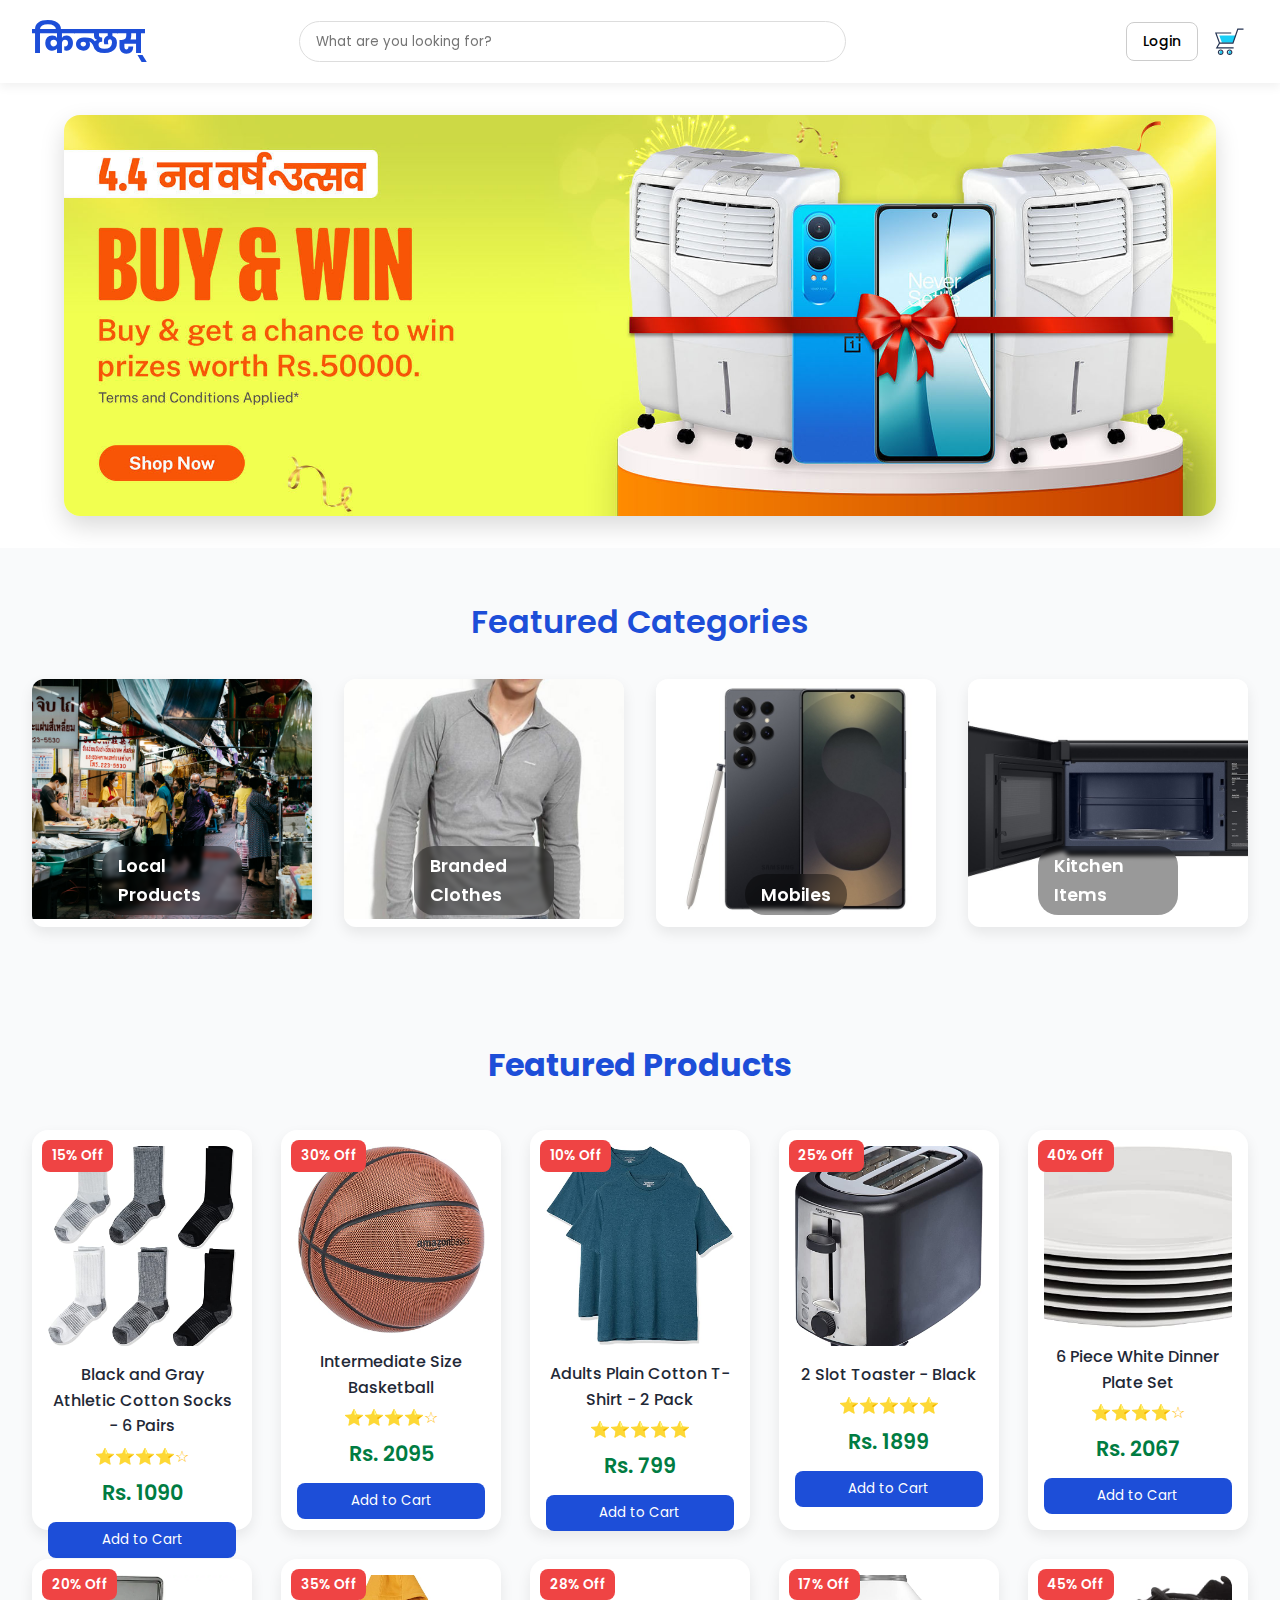
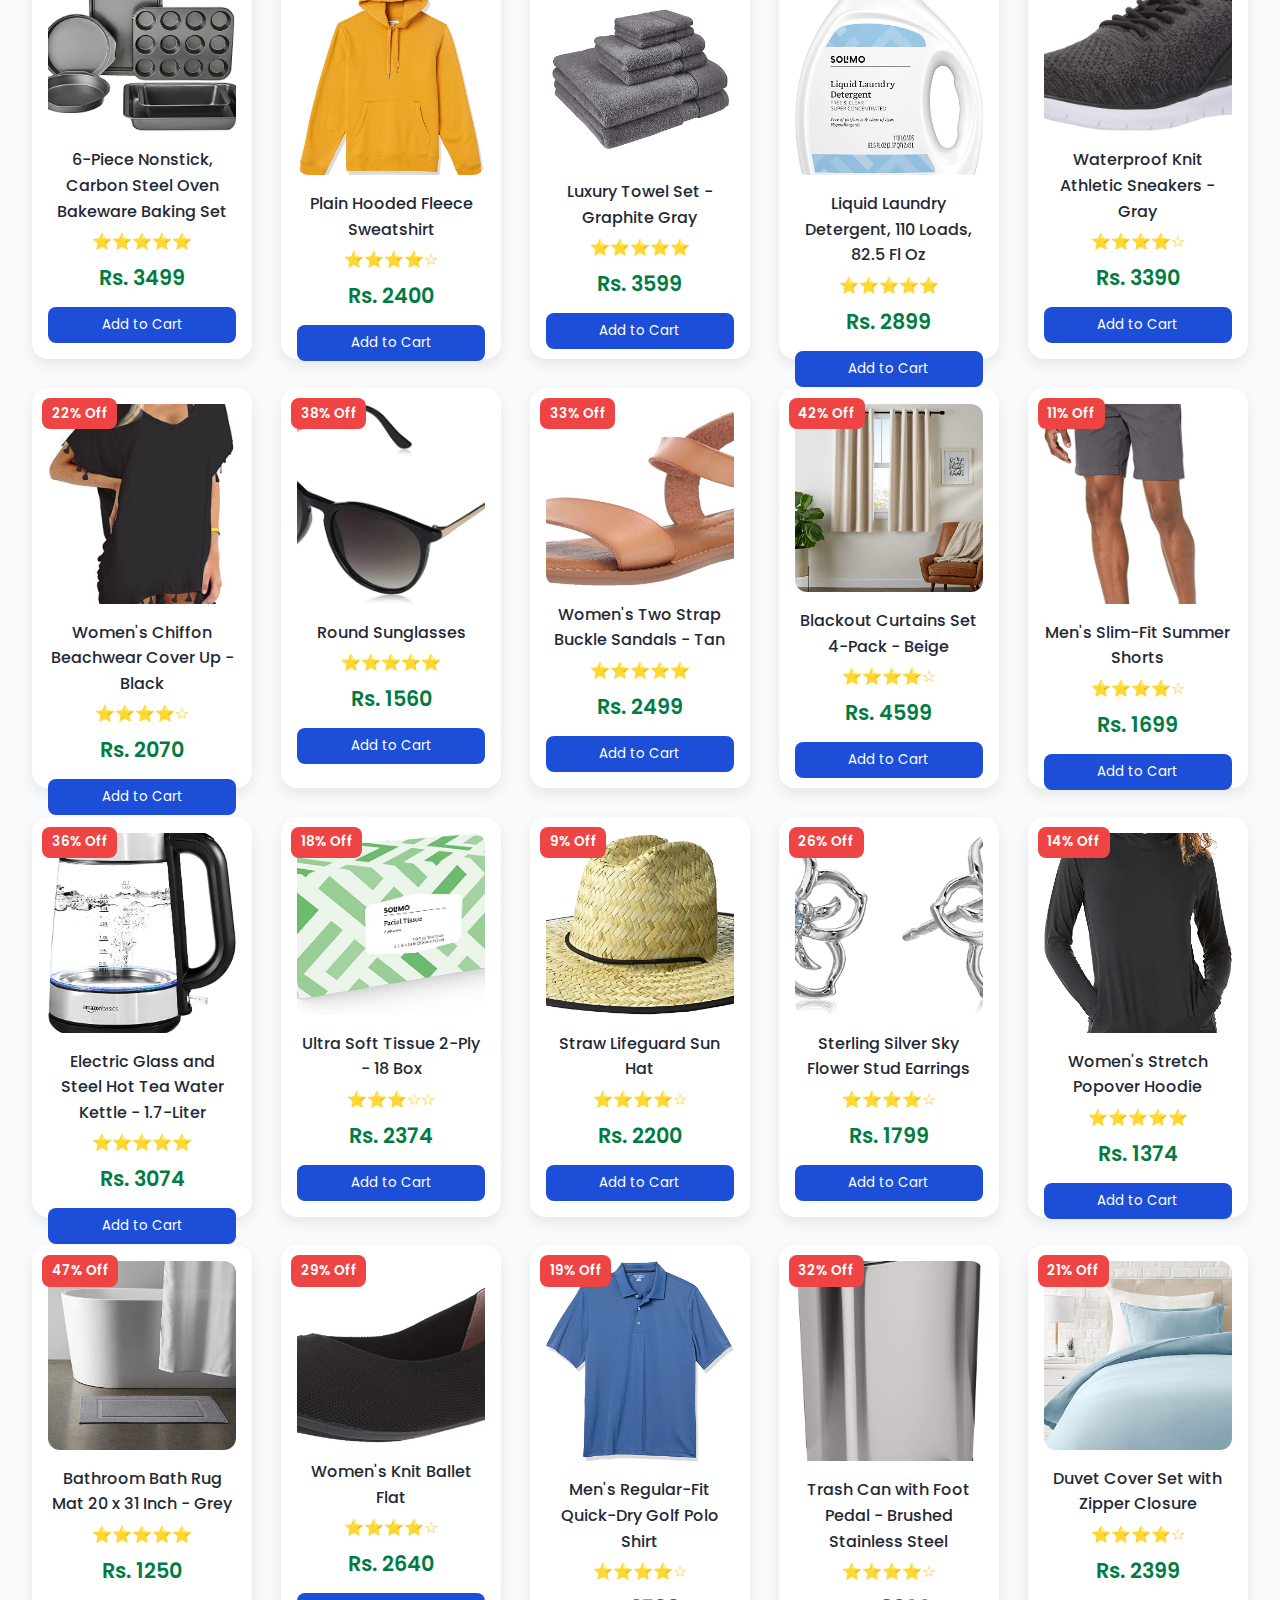
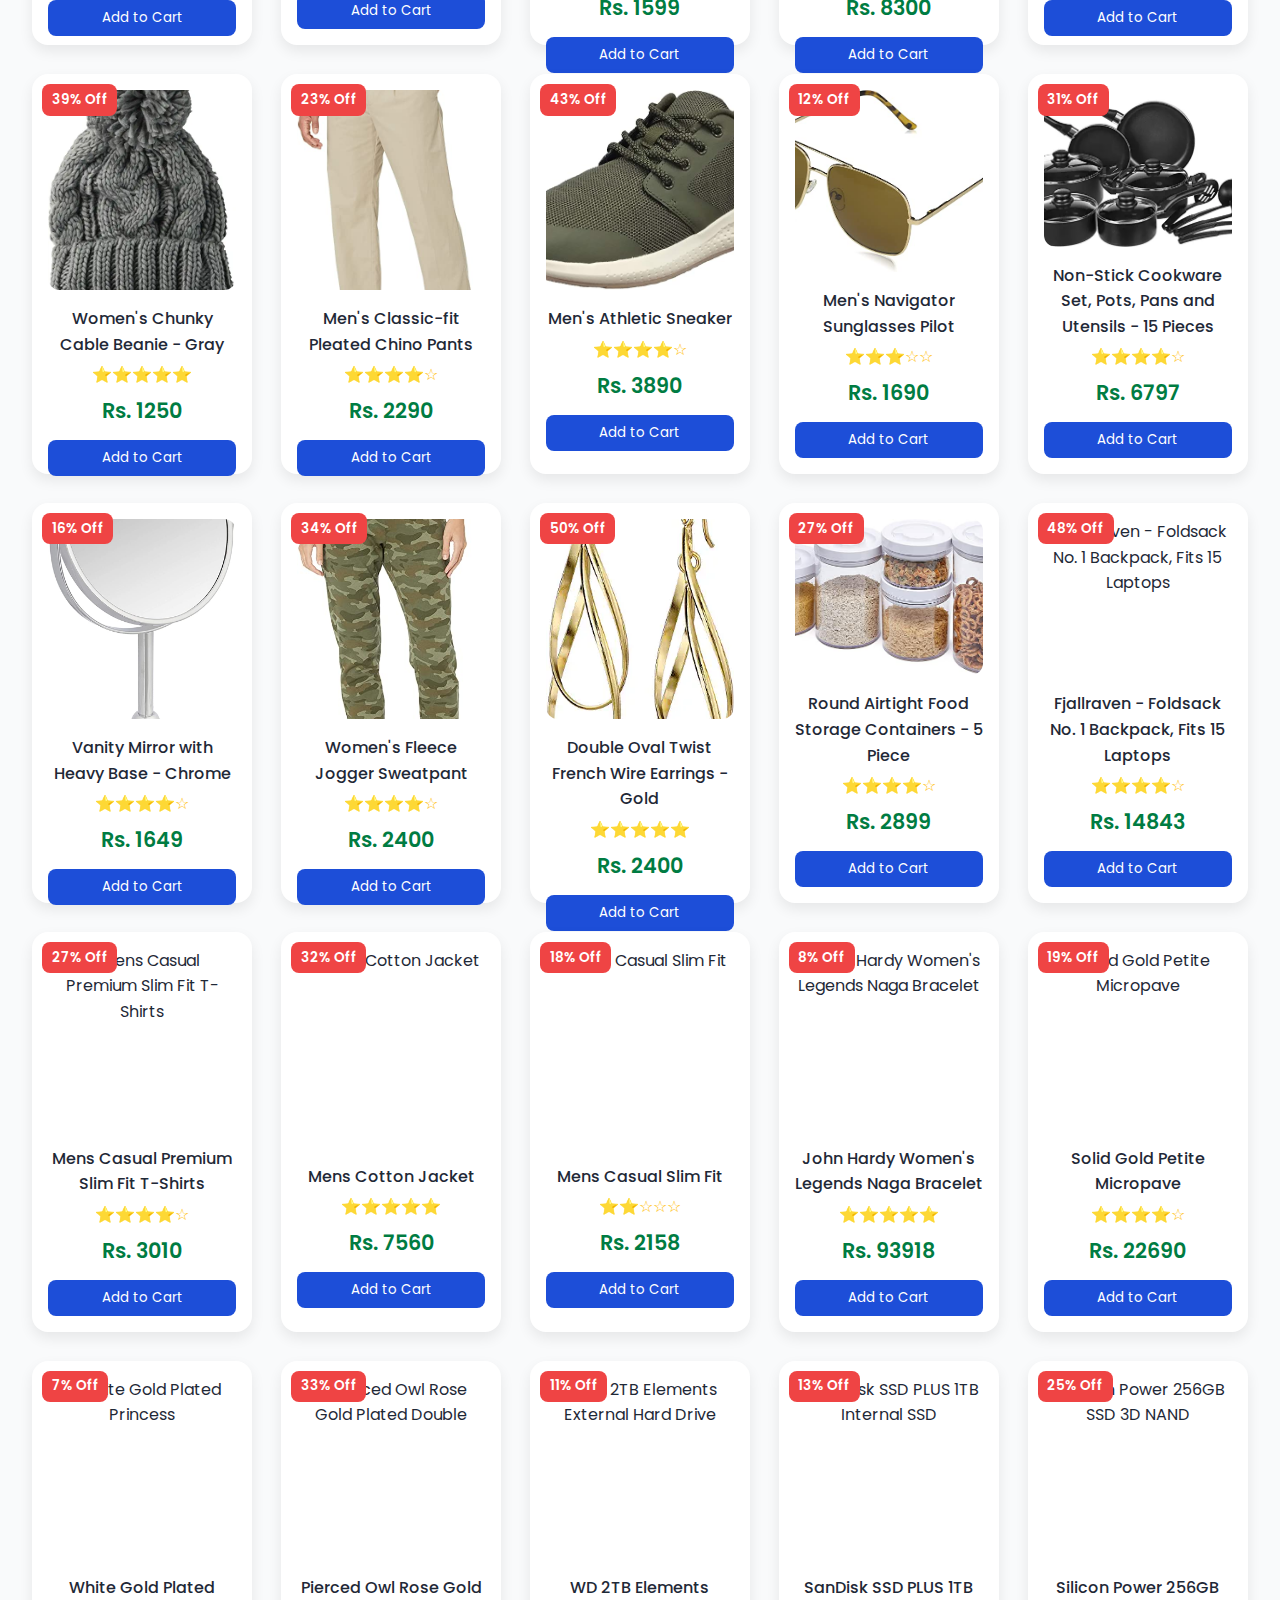
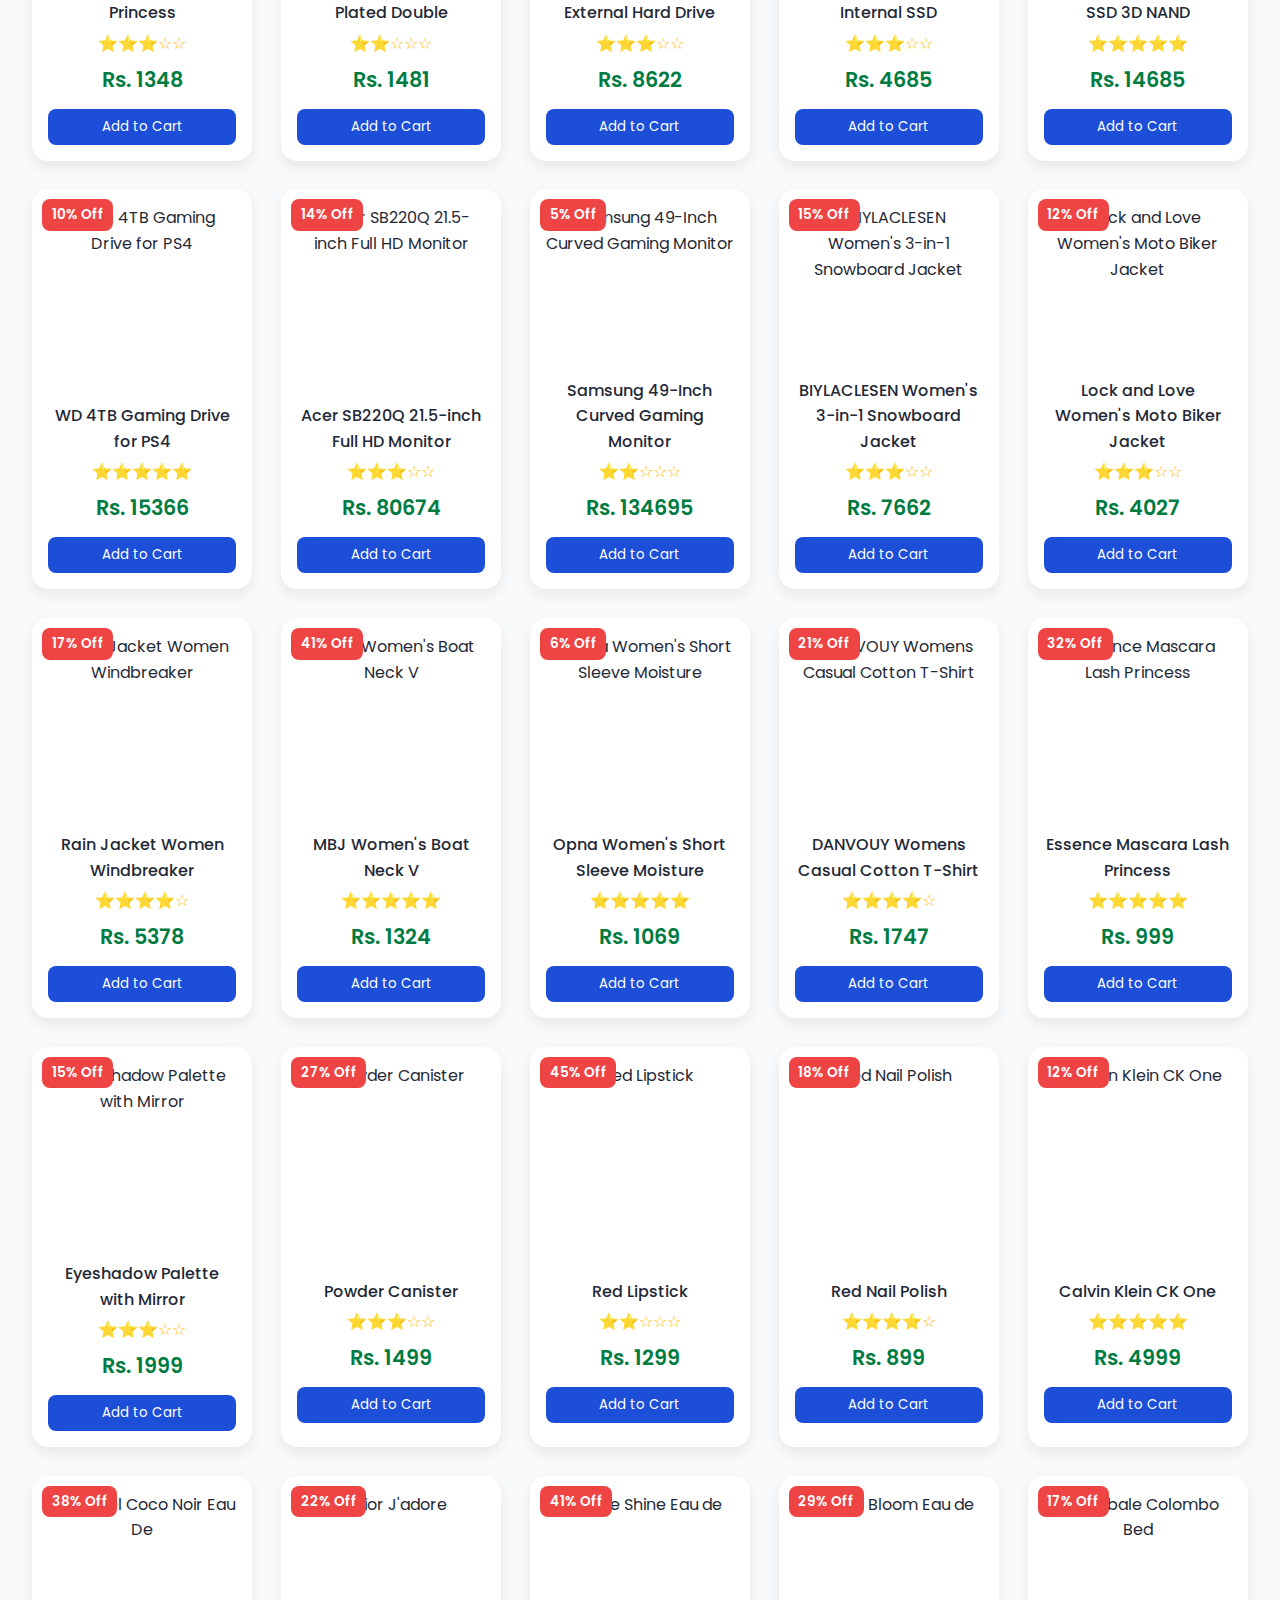
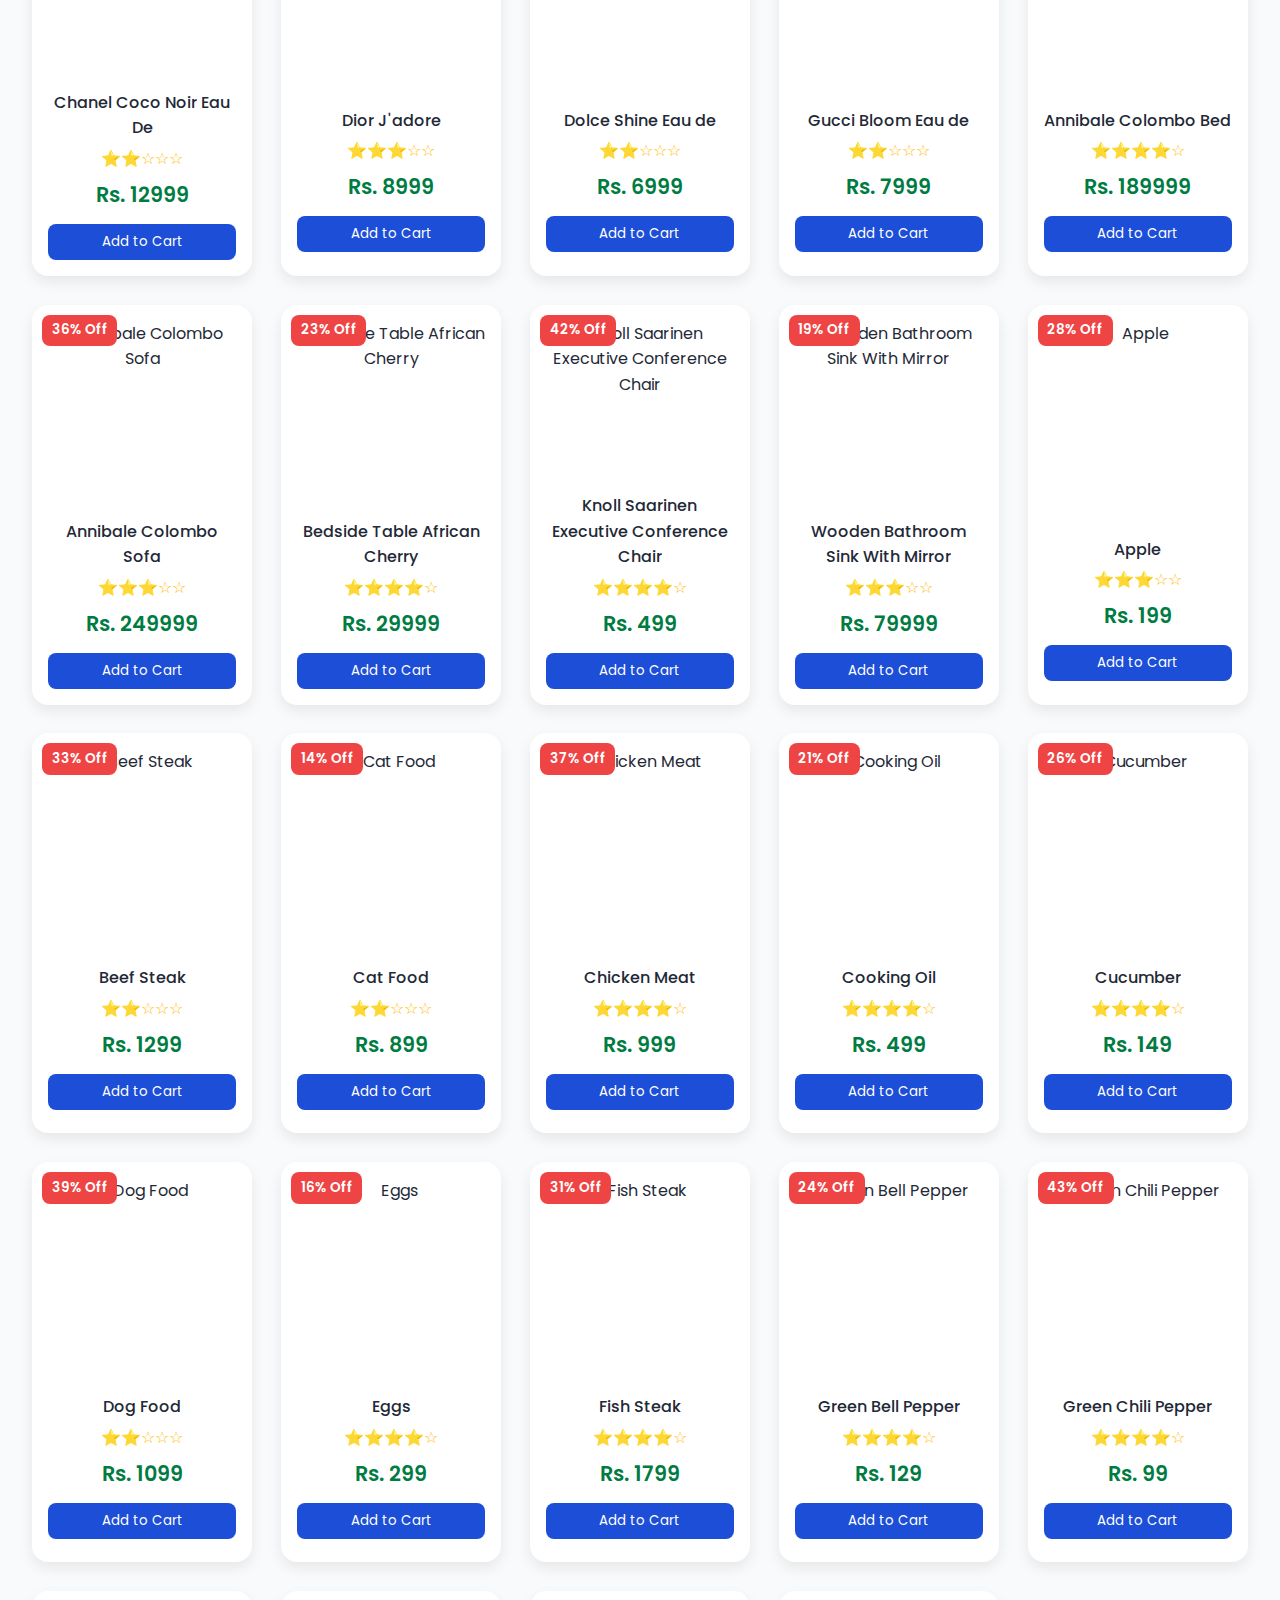
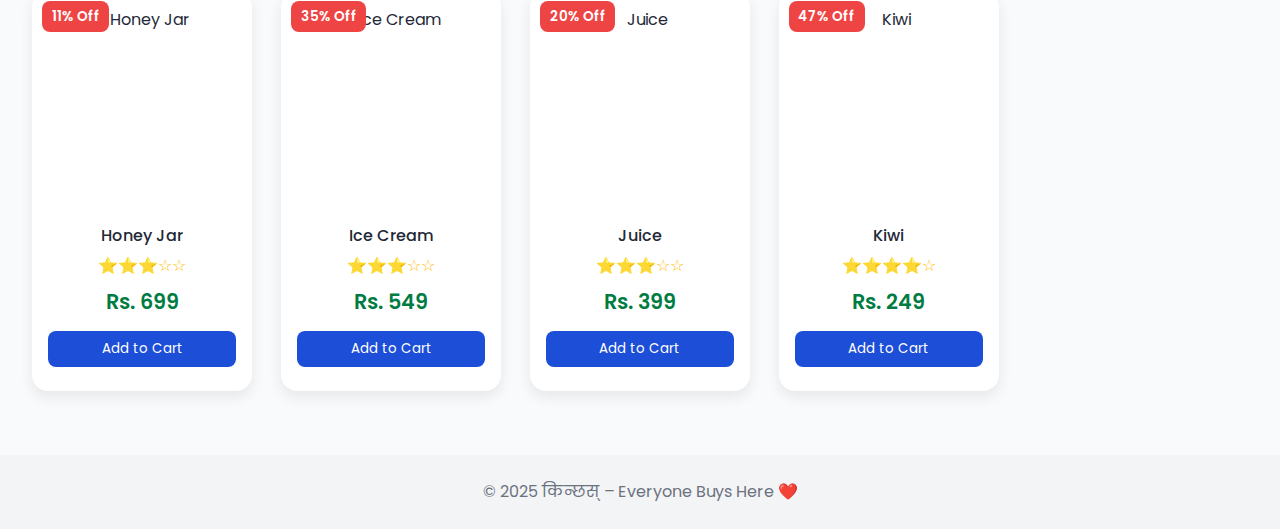
==== index.html @ ad077c62 "Add files via upload" ====
<!DOCTYPE html>
<html lang="en">

<head>
  <meta charset="UTF-8">
  <meta name="viewport" content="width=device-width, initial-scale=1.0">
  <title>किन्छस्</title>
  <link href="https://fonts.googleapis.com/css2?family=Poppins:wght@400;600&display=swap" rel="stylesheet">
  <link rel="stylesheet" href="style.css">
</head>

<body>
<!-- Navbar -->
<nav class="navbar">
  <a href="#">
    <div class="logo">किन्छस्</div>
  </a>
  <input type="text" class="search-input" placeholder="What are you looking for?">
  <div class="search-icon" onclick="toggleSearch()"></div>
  <div class="nav-buttons">
    <button class="login" id="loginBtn">Login</button>

    <!-- Cart SVG -->
    <div class="cart-icon-container" id="cartIconContainer" onclick="location.href='cart.html'">
      <svg xmlns="http://www.w3.org/2000/svg" viewBox="0 0 80 80" xml:space="preserve" id="cartIcon">
        <path fill="#18CEF6" d="M26.029 58.156c-1.683 0-3.047 1.334-3.047 2.979 0 1.646 1.364 2.979 3.047 2.979s3.047-1.333 3.047-2.979c0-1.645-1.364-2.979-3.047-2.979zm17.795 0c-1.682 0-3.046 1.334-3.046 2.979 0 1.646 1.364 2.979 3.046 2.979 1.683 0 3.047-1.333 3.047-2.979 0-1.645-1.364-2.979-3.047-2.979zM22.515 26.997l5.416 14.5h21.793l6.189-14.5H22.515z"/>
        <path fill="#233251" d="m58.753 13-9.67 28.181H23.85l-6.527-17.968h29.111v-2.27H14.036l7.722 21.258-6.281 10.643h35.794v-2.271H19.494l4.207-7.125h27.051l9.67-28.18H71V13H58.753zm-33.4 41.861c-3.134.002-5.674 2.484-5.676 5.548.002 3.065 2.542 5.548 5.676 5.549 3.133-.002 5.672-2.485 5.672-5.549 0-3.064-2.539-5.546-5.672-5.548zm0 8.827c-1.853-.003-3.35-1.468-3.353-3.279.003-1.81 1.5-3.274 3.353-3.277 1.849.003 3.349 1.467 3.352 3.277-.003 1.812-1.503 3.276-3.352 3.279zm17.794-8.827c-3.134.002-5.673 2.484-5.674 5.548.001 3.065 2.54 5.548 5.674 5.549 3.134-.002 5.672-2.485 5.674-5.549-.002-3.064-2.54-5.546-5.674-5.548zm0 8.827c-1.851-.003-3.349-1.468-3.352-3.279.003-1.81 1.501-3.274 3.352-3.277 1.851.003 3.35 1.467 3.353 3.277-.003 1.812-1.502 3.276-3.353 3.279z"/>
      </svg>
      <span id="cartCount" class="cart-count"></span>
    </div>
  </div>
</nav>


  <!-- Login Modal -->
  <div id="loginModal" class="modal">
    <div class="modal-content">
      <h2>Login</h2>
      <button id="googleLoginBtn">Login with Google</button>
      <form id="emailLoginForm">
        <input type="email" id="email" placeholder="Enter your email" required>
        <input type="password" id="password" placeholder="Enter your password" required>
        <button type="submit">Login with Email</button>
      </form>
    </div>
  </div>

  <!-- Hero Image Slider -->
  <div id="slider">
    <figure>
      <img src="assets/slider/slider1.jpg" alt="Slide 1">
      <img src="assets/slider/slider2.jpg" alt="Slide 2">
      <img src="assets/slider/slider3.jpg" alt="Slide 3">
      <img src="assets/slider/slider4.jpg" alt="Slide 4">
      <img src="assets/slider/slider5.jpg" alt="Slide 5">
    </figure>
  </div>

  <!-- Featured Categories Section -->
  <div class="featured-categories">
    <h3>Featured Categories</h3>
    <div class="categories">
      <div class="category-card">
        <img src="assets/featured-categories/local-product.jpg" alt="Local Products">
        <div class="category-name">Local Products</div>
      </div>
      <div class="category-card">
        <img src="assets/featured-categories/branded-cothes.jpg" alt="Branded Clothes">
        <div class="category-name">Branded Clothes</div>
      </div>
      <div class="category-card">
        <img src="assets/featured-categories/mobile.jpg" alt="Mobiles">
        <div class="category-name">Mobiles</div>
      </div>
      <div class="category-card">
        <img src="assets/featured-categories/kitchen.jpg" alt="Kitchen Items">
        <div class="category-name">Kitchen Items</div>
      </div>
    </div>
  </div>

  <!-- Featured Products -->
  <div class="featured-products">
    <h3>Featured Products</h3>
    <div class="product-cards" id="product-cards">
    </div>
  </div>

  <!-- Footer -->
  <footer>
    <p>&copy; 2025 किन्छस् – Everyone Buys Here ❤️</p>
  </footer>

  <script src="script.js"></script>
  <script src="products.js"></script>
  <script src="app.js"></script>

</body>

</html>
---- style.css ----
/* Reset and base styles */
* {
  margin: 0;
  padding: 0;
  box-sizing: border-box;
  font-family: 'Poppins', sans-serif;
}

body {
  background-color: #ffffff;
  color: #1f2937;
  line-height: 1.6;
}
a {
  text-decoration: none; 
}

/* Navbar */
.navbar {
  display: flex;
  justify-content: space-between;
  align-items: center;
  padding: 1rem 2rem;
  background-color: #fff;
  box-shadow: 0 4px 10px rgba(0, 0, 0, 0.06);
  position: sticky;
  top: 0;
  z-index: 10;
}

/* kinxas logo start */
.logo {
  font-size: 2rem;
  font-weight: 700;
  color: #1D4ED8;
  letter-spacing: -1px;
  padding-right: 20px;
}

@media (max-width: 768px) {
  .logo {
    font-size: 1.4rem;
  }
}

@media (max-width: 480px) {
  .logo {
    font-size: 1rem;
  }
}
/* kinxas logo end */

.search-input {
  width: 45%;
  padding: 0.6rem 1rem;
  border-radius: 999px;
  border: 1px solid #ddd;
  transition: all 0.3s ease;
  display: inline-block;
}


.search-input:focus {
  border-color: #1D4ED8;
  outline: none;
  box-shadow: 0 0 0 2px rgba(29, 78, 216, 0.3);
}


@media (max-width: 480px) {
  .search-input {
    display: none;
  }

  .search-icon {
    display: inline-block;
    background: url('https://img.icons8.com/?size=100&id=12773&format=png&color=000000') center no-repeat;
    width: 25px;
    height: 25px;
    background-size: contain;
    cursor: pointer;
  }
}
.nav-buttons {
  display: flex;
  align-items: center; 
}

.nav-buttons button {
  padding: 0.5rem 1rem;
  margin-left: 0.6rem;
  border-radius: 8px;
  cursor: pointer;
  font-weight: 500;
  transition: all 0.3s ease;
}

.login {
  background: white;
  border: 1px solid #ccc;
  padding: 0.5rem 1rem;
  font-size: 14px;
  border-radius: 999px;
  transition: background-color 0.3s ease;
}

.login:hover {
  background-color: #f3f4f6;
}

.cart {
  color: white;
  background-color: #1D4ED8;
  position: relative;
  padding: 10px 20px;
  font-size: 16px;
  cursor: pointer;
  border: none;
  border-radius: 999px;
}

.cart-icon-container {
  display: flex;
  align-items: center;
  position: relative;
  cursor: pointer;
  padding-left: 10px;
}

#cartIcon {
  width: 40px;
  height: 40px;
}

.cart-count {
  position: absolute;
  top: -5px;
  right: -5px;
  background-color: red;
  color: white;
  border-radius: 50%;
  width: 20px;
  height: 20px;
  text-align: center;
  font-size: 14px;
  font-weight: bold;
  visibility: hidden; /* Initially hidden until cart count is updated */
}

@media (max-width: 768px) {
  .login {
    padding: 0.4rem 0.8rem;
    font-size: 12px;
  }

  .cart {
    padding: 8px 15px;
    font-size: 14px;
  }

  .cart-icon-container {
    padding-left: 8px;
  }

  #cartIcon {
    width: 35px;
    height: 35px;
  }

  .cart-count {
    width: 18px;
    height: 18px;
    font-size: 12px;
  }
}

@media (max-width: 480px) {
  .login {
    padding: 0.3rem 0.6rem;
    font-size: 10px;
  }

  .cart {
    padding: 6px 12px;
    font-size: 12px;
  }

  .cart-icon-container {
    padding-left: 6px;
  }

  #cartIcon {
    width: 30px;
    height: 30px;
  }

  .cart-count {
    width: 16px;
    height: 16px;
    font-size: 10px;
  }
}

/* Modal Styles */
.modal {
  display: none;
  position: fixed;
  z-index: 1;
  left: 0;
  top: 0;
  width: 100%;
  height: 100%;
  background-color: rgba(0, 0, 0, 0.4);
  padding-top: 60px;
  overflow-y: auto;
}

.modal-content {
  background-color: #fff;
  margin: 5% auto;
  padding: 2rem;
  border-radius: 8px;
  width: 80%;
  max-width: 400px;
  box-shadow: 0 4px 10px rgba(0, 0, 0, 0.1);
}

/* Form inputs and buttons */
input[type="email"], input[type="password"] {
  width: 100%;
  padding: 0.8rem;
  margin: 0.5rem 0;
  border-radius: 8px;
  border: 1px solid #ddd;
}

button[type="submit"], .google-login-btn {
  width: 100%;
  padding: 0.8rem;
  margin-top: 1rem;
  border-radius: 8px;
  background-color: #1D4ED8;
  color: white;
  border: none;
  cursor: pointer;
  font-weight: 600;
}

button[type="submit"]:hover, .google-login-btn:hover {
  background-color: #2563EB;
}

/* Google Login Button Styling */
.google-login-btn {
  background-color: #db4437;
  display: block;
  margin: 0.5rem 0;
}

.google-login-btn:hover {
  background-color: #c1351d;
}


/* Hero Slider */
#slider {
  width: 90%;
  margin: 2rem auto;
  overflow: hidden;
  border-radius: 16px;
  box-shadow: 0 10px 24px rgba(0, 0, 0, 0.15);
}

#slider figure {
  position: relative;
  width: 500%;
  margin: 0;
  left: 0;
  animation: 20s slider infinite;
}

#slider figure img {
  float: left;
  width: 20%;
  height: auto;
  object-fit: cover;
  transition: transform 0.5s ease;
}

#slider figure img:hover {
  transform: scale(1.05);
}

@keyframes slider {
  0%, 15% { left: 0; }
  20%, 35% { left: -100%; }
  40%, 55% { left: -200%; }
  60%, 75% { left: -300%; }
  80%, 95% { left: -400%; }
  100% { left: 0; }
}

/* Featured Categories */
.featured-categories {
  padding: 3rem 2rem;
  background-color: #f9fafb;
}

.featured-categories h3 {
  text-align: center;
  font-size: 2rem;
  font-weight: 600;
  color: #1D4ED8;
  margin-bottom: 2rem;
}
@media (max-width: 768px) {
  .featured-categories h3 {
    font-size: 1.5rem;
    margin-bottom: 1.5rem;
  }
}

@media (max-width: 480px) {
  .featured-categories h3 {
    font-size: 1rem;
    margin-bottom: 1rem;
  }
}

.categories {
  display: grid;
  grid-template-columns: repeat(auto-fit, minmax(220px, 1fr));
  gap: 2rem;
}

.category-card {
  overflow: hidden;
  border-radius: 12px;
  background-color: #ffffff;
  box-shadow: 0 6px 14px rgba(0, 0, 0, 0.08);
  transition: transform 0.4s ease;
  position: relative;
}

.category-card:hover {
  transform: translateY(-6px);
}

.category-card img {
  width: 100%;
  height: 240px;
  object-fit: cover;
  transition: transform 0.3s ease;
}

.category-name {
  position: absolute;
  bottom: 12px;
  left: 50%;
  transform: translateX(-50%);
  font-size: 1.1rem;
  font-weight: 600;
  color: #fff;
  background-color: rgba(0, 0, 0, 0.4);
  padding: 0.4rem 1rem;
  border-radius: 20px;
  backdrop-filter: blur(2px);
}

/* Featured Products */
.featured-products {
  padding: 4rem 2rem;
  background-color: #f9fafb;
}

.featured-products h3 {
  text-align: center;
  font-size: 2rem;
  margin-bottom: 2.5rem;
  font-weight: 700;
  color: #1D4ED8;
}
@media (max-width: 768px) {
  .featured-products h3 {
    font-size: 1.5rem;
    margin-bottom: 1.5rem;
  }
}

@media (max-width: 480px) {
  .featured-products h3 {
    font-size: 1rem;
    margin-bottom: 1rem;
  }
}

.product-cards {
  display: grid;
  grid-template-columns: repeat(auto-fit, minmax(200px, 1fr));
  gap: 1.8rem;
}

.product-card {
  background: #fff;
  border-radius: 16px;
  padding: 1rem;
  box-shadow: 0 6px 14px rgba(0, 0, 0, 0.08);
  transition: all 0.3s ease;
  position: relative;
  display: flex;
  flex-direction: column;
  height: 400px;
  text-align: center;
}

.product-card:hover {
  transform: translateY(-8px);
  box-shadow: 0 12px 24px rgba(0, 0, 0, 0.12);
}

.product-card img {
  width: 100%;
  height: 200px;
  object-fit: cover;
  margin-bottom: 1rem;
  border-radius: 12px;
}

.discount-badge {
  position: absolute;
  top: 10px;
  left: 10px;
  background: #ef4444;
  color: #fff;
  padding: 0.3rem 0.6rem;
  border-radius: 8px;
  font-size: 0.85rem;
  font-weight: 600;
}

.product-name {
  font-size: 1rem;
  font-weight: 500;
  margin-bottom: 0.3rem;
}

.rating {
  color: #ffbb00;
  margin-bottom: 0.4rem;
}

.price {
  font-weight: 600;
  font-size: 1.3rem;
  color: #007c42;
  margin-bottom: 0.8rem;
}

.product-card button {
  padding: 0.5rem 1rem;
  background-color: #1D4ED8;
  color: #fff;
  border: none;
  border-radius: 8px;
  cursor: pointer;
  transition: background 0.3s ease;
}

.product-card button:hover {
  background-color: #2563eb;
}

/* Footer */
footer {
  text-align: center;
  padding: 1.5rem;
  font-size: 1rem;
  color: #6b7280;
  background-color: #f3f4f6;
}


/* Responsive */
@media (max-width: 600px) {
  .featured-products {
    padding: 1rem;
  }

  .slides img {
    height: 250px;
  }
}

.modal {
  display: none;
  position: fixed;
  z-index: 1000;
  left: 0; top: 0;
  width: 100%; height: 100%;
  background-color: rgba(0,0,0,0.4);
}

.modal-content {
  background: white;
  padding: 2rem;
  margin: 10% auto;
  width: 300px;
  border-radius: 10px;
}
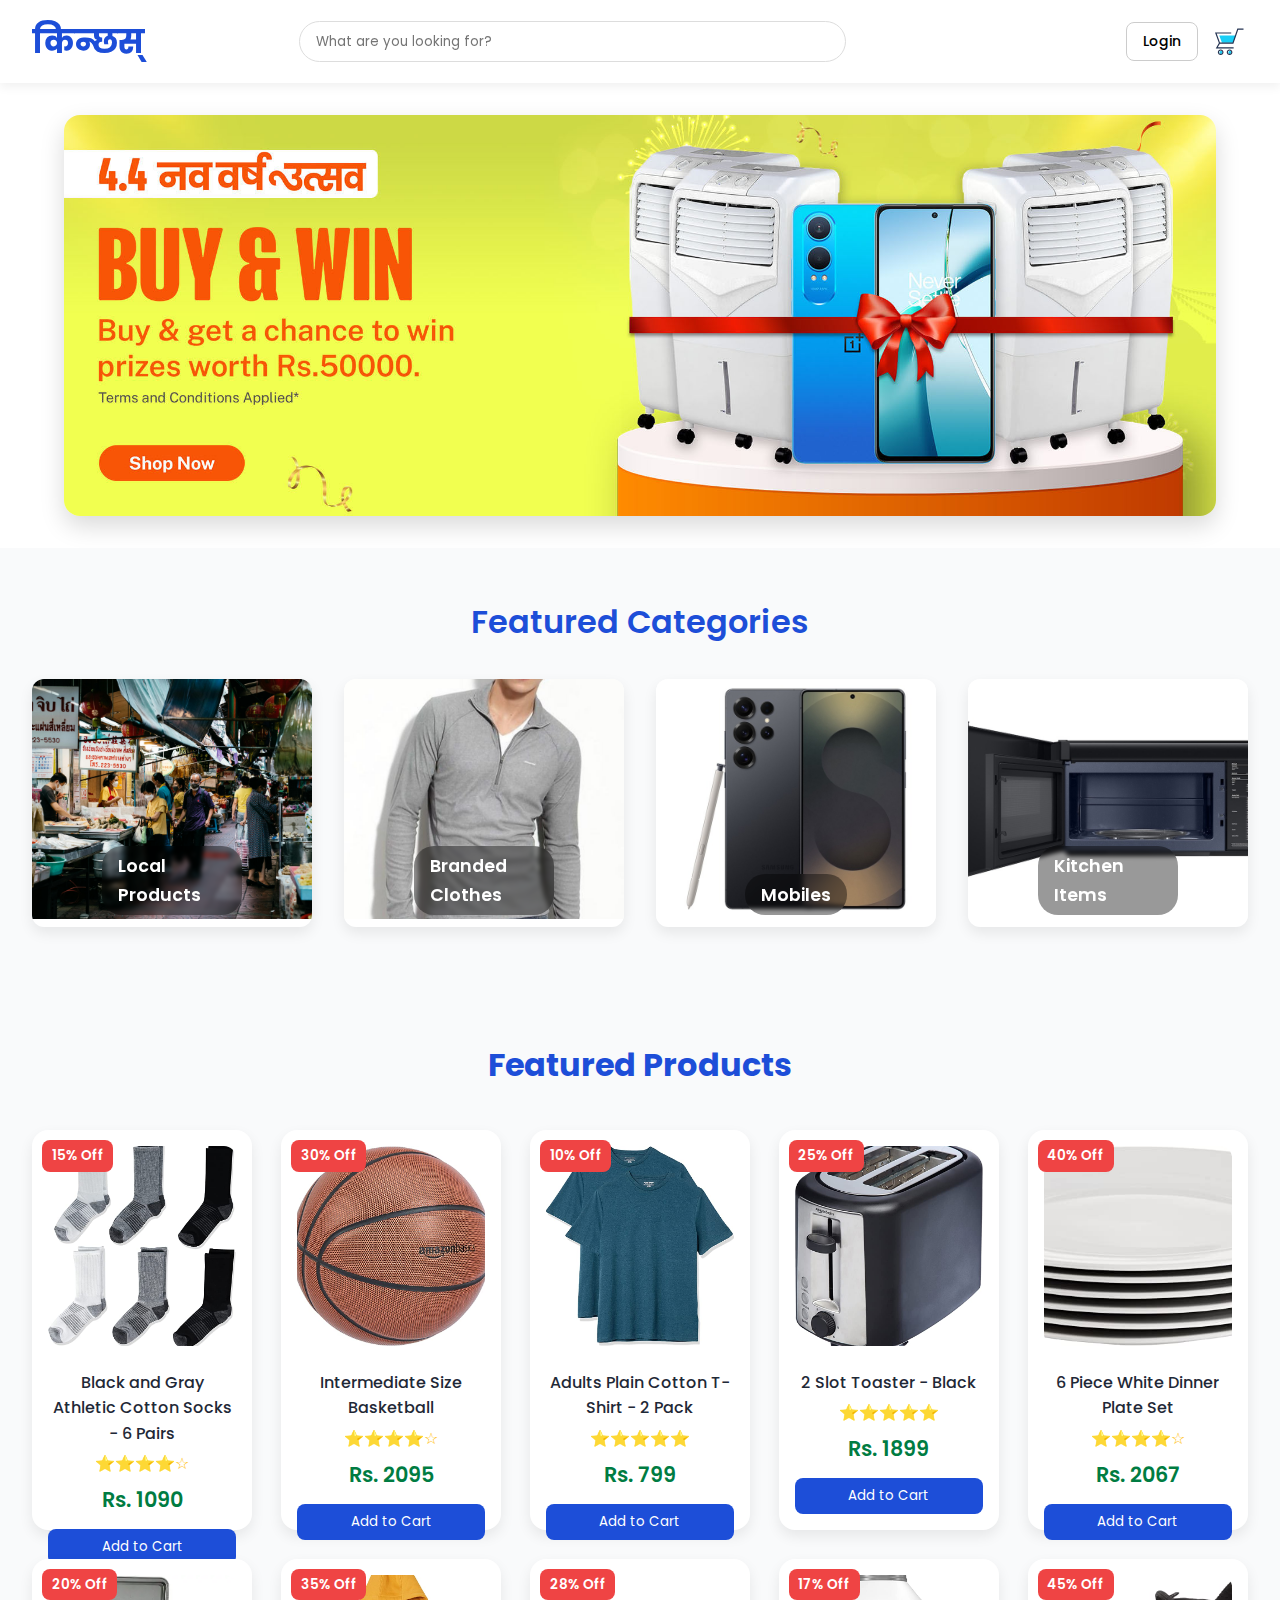
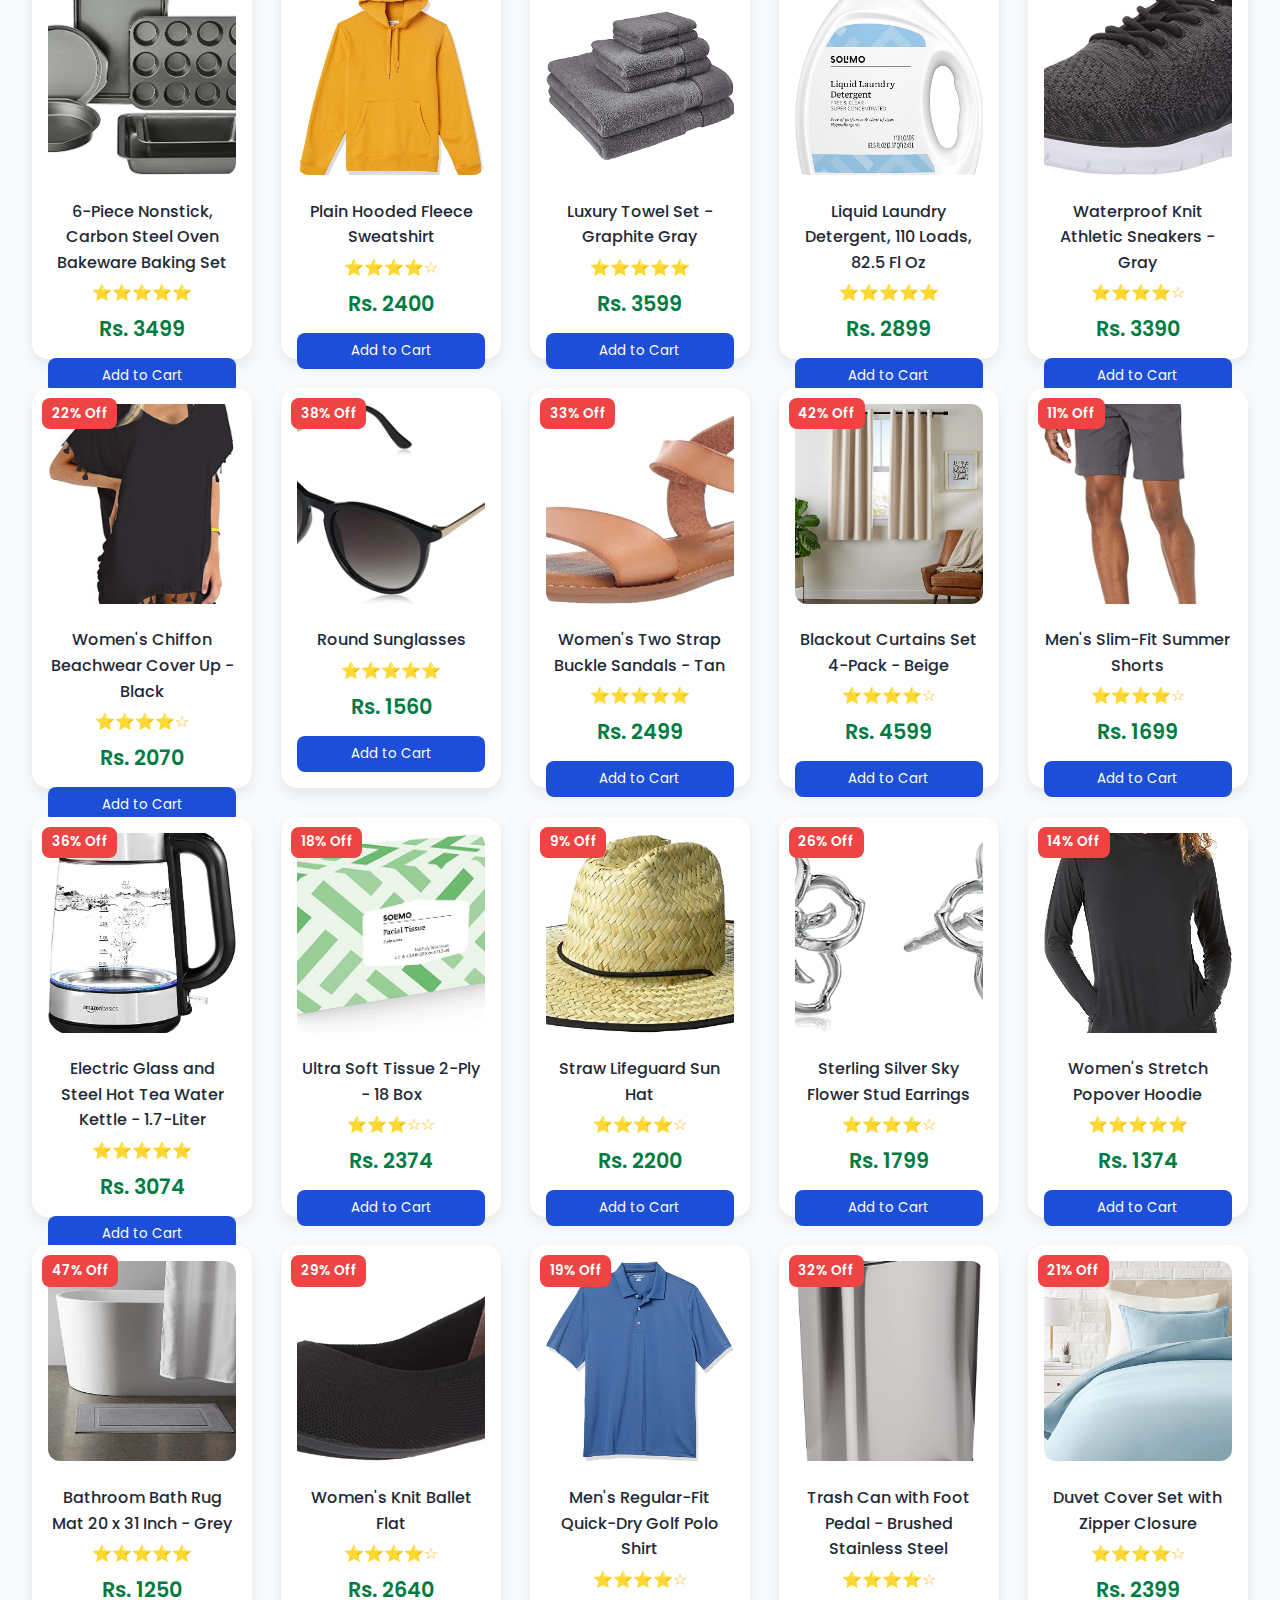
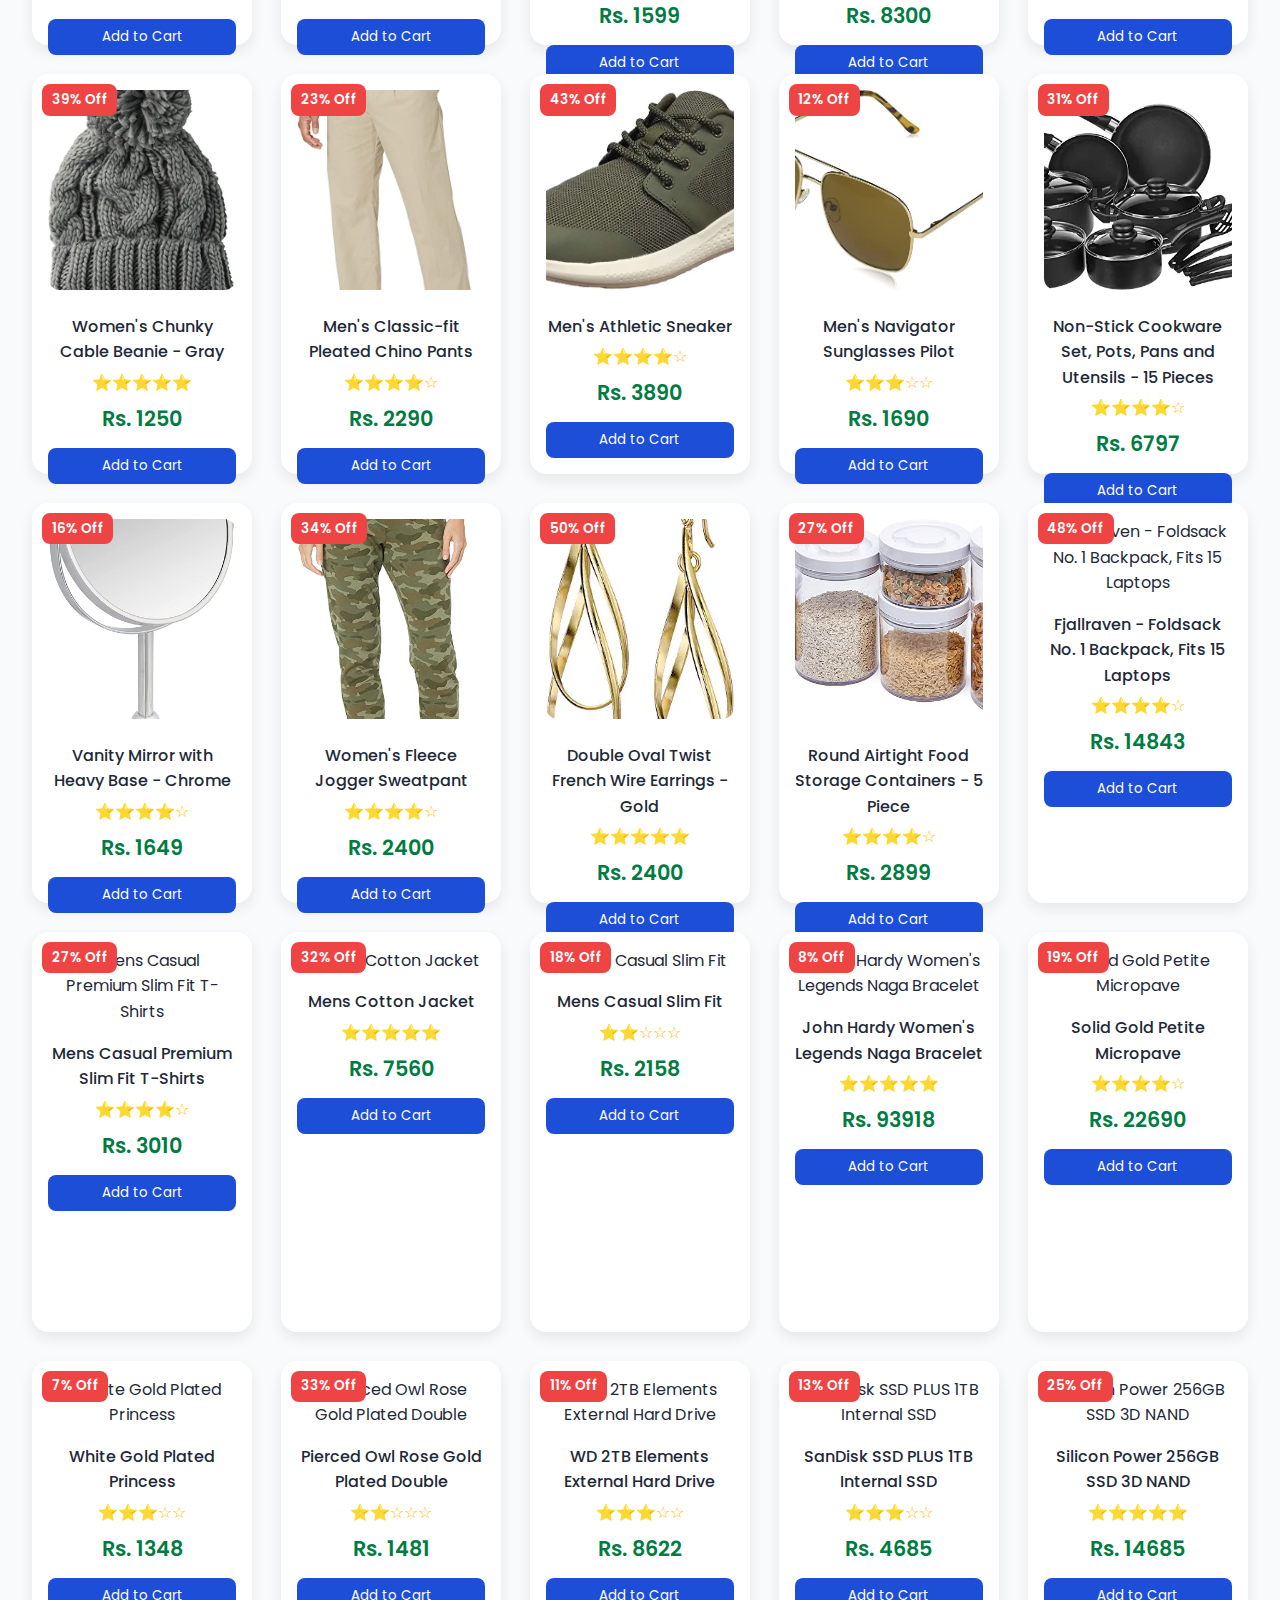
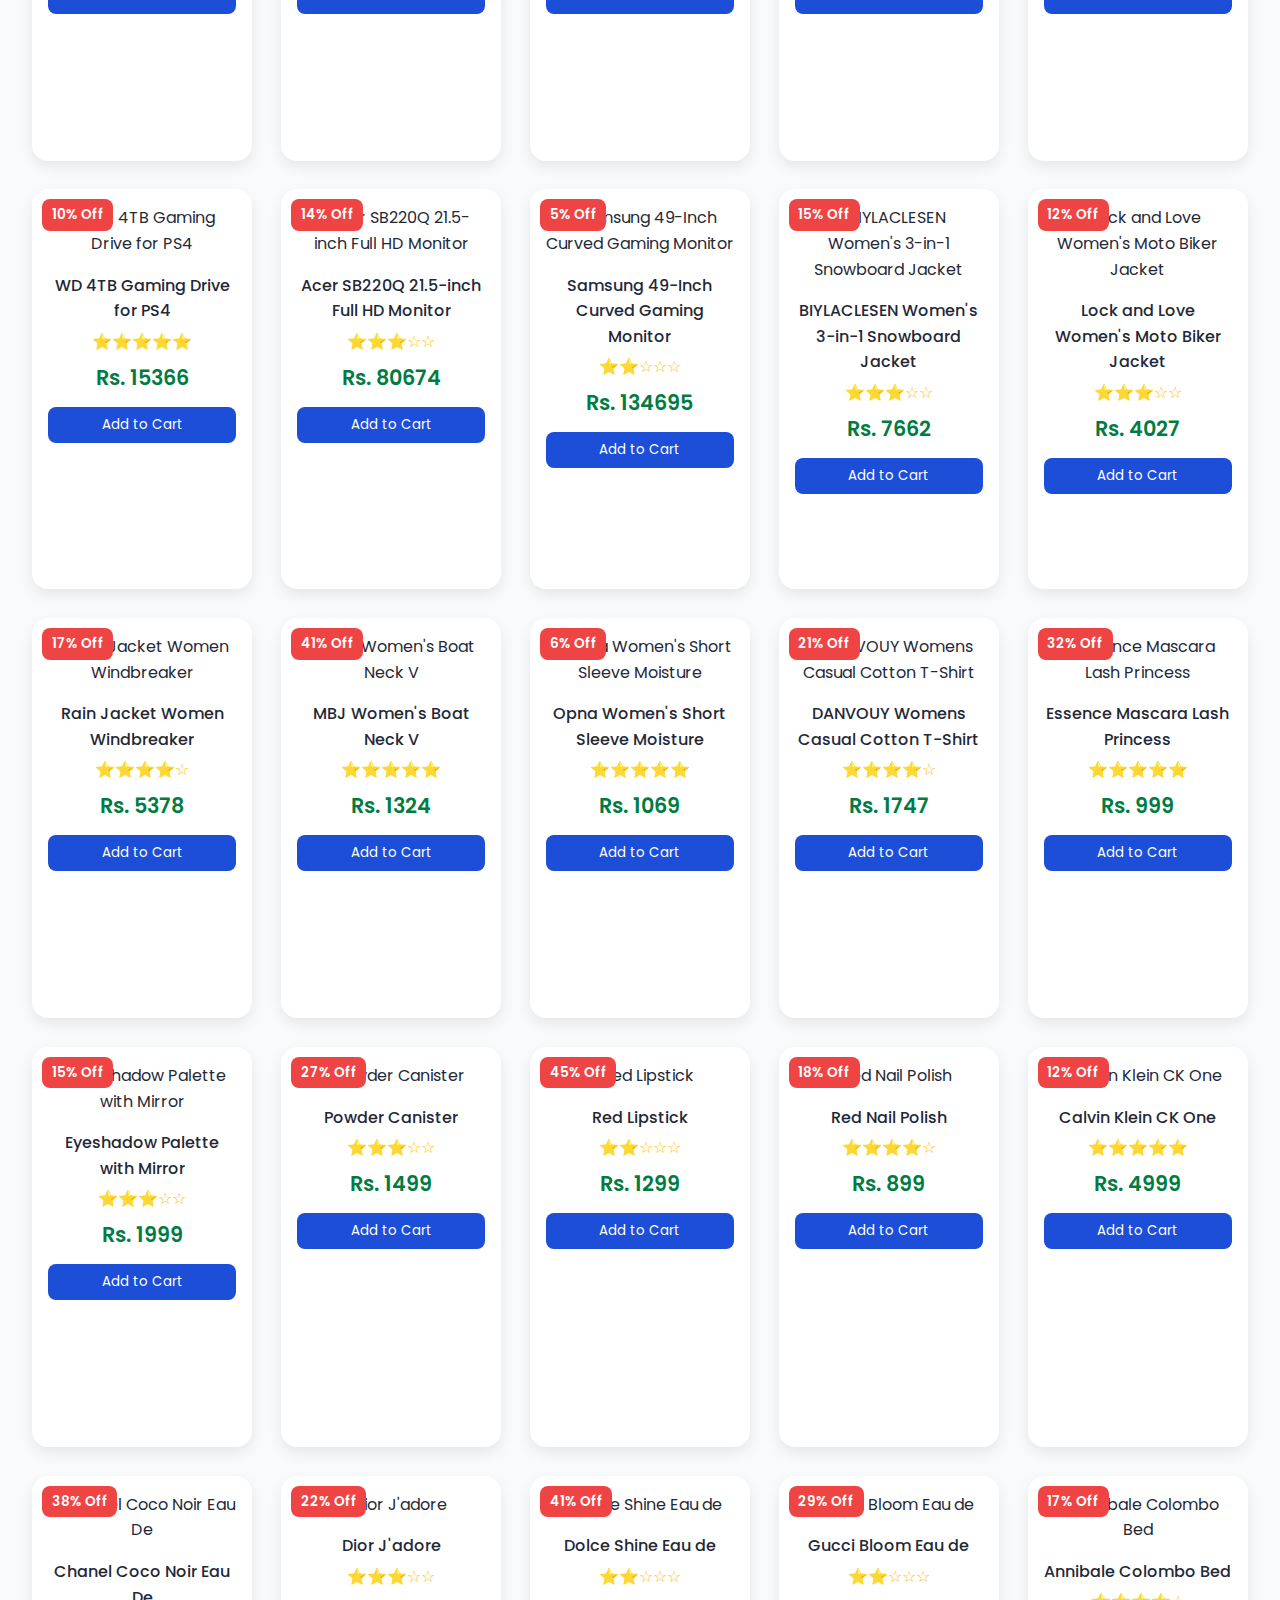
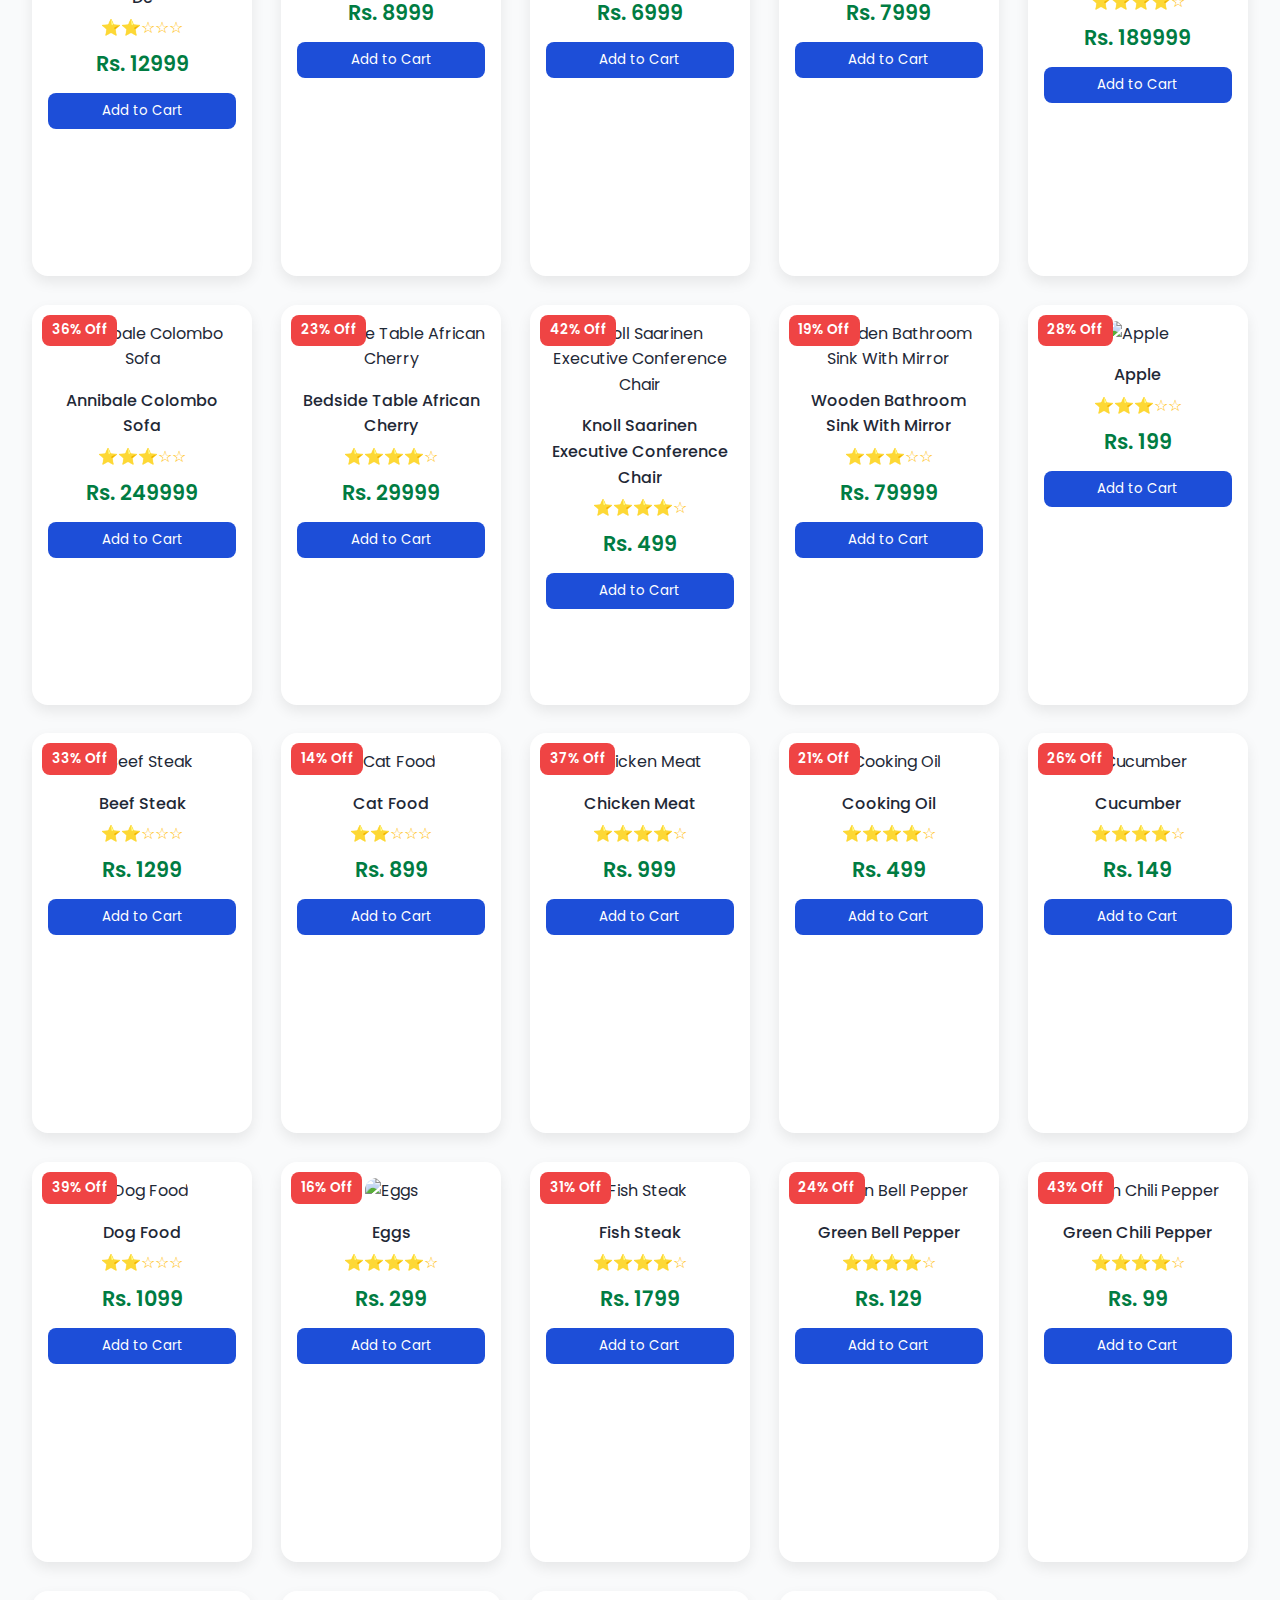
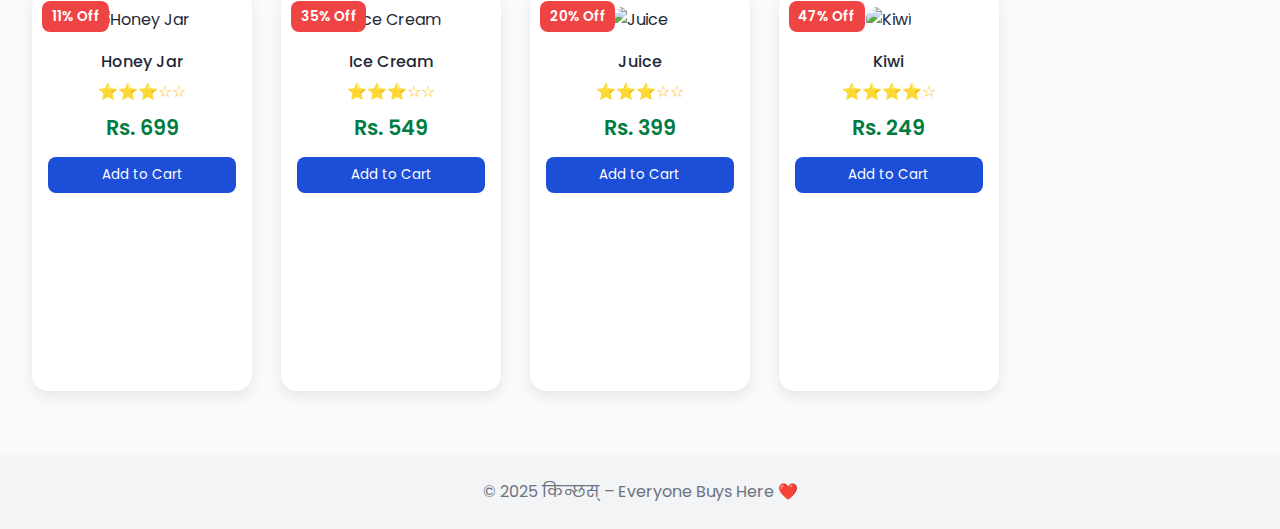
==== commit 2f5a782d: "Add files via upload" ====
--- a/index.html
+++ b/index.html
@@ -86,6 +86,50 @@
     </div>
   </div>
 
+  <!-- Product Modal -->
+<div id="productModal" class="product-modal">
+  <div class="product-modal-content">
+    <span class="close-modal" onclick="closeProductModal()">&times;</span>
+    
+    <div class="product-details">
+      <div class="product-images">
+        <div class="main-image">
+          <img id="modalProductImg" src="" alt="Product Image">
+        </div>
+        <div class="image-thumbnails" id="imageThumbnails">
+          <!-- Thumbnails will be added dynamically -->
+        </div>
+      </div>
+      
+      <div class="product-info">
+        <h2 id="modalProductName"></h2>
+        <div class="product-rating" id="modalProductRating"></div>
+        <div class="product-price" id="modalProductPrice"></div>
+        <div class="product-discount" id="modalProductDiscount"></div>
+        
+        <div class="product-description" id="modalProductDescription">
+          <!-- Description will be added dynamically -->
+        </div>
+        
+        <div class="quantity-selector">
+          <button id="decreaseQuantity">-</button>
+          <input type="number" id="productQuantity" value="1" min="1" max="10">
+          <button id="increaseQuantity">+</button>
+        </div>
+        
+        <button id="modalAddToCartBtn" class="add-to-cart-modal">Add to Cart</button>
+      </div>
+    </div>
+    
+    <div class="product-reviews">
+      <h3>Customer Reviews</h3>
+      <div id="customerReviews">
+        <!-- Reviews will be added dynamically -->
+      </div>
+    </div>
+  </div>
+</div>
+
   <!-- Footer -->
   <footer>
     <p>&copy; 2025 किन्छस् – Everyone Buys Here ❤️</p>
@@ -95,6 +139,8 @@
   <script src="products.js"></script>
   <script src="app.js"></script>
 
+  
+
 </body>
 
 </html>
--- a/style.css
+++ b/style.css
@@ -507,3 +507,214 @@
   width: 300px;
   border-radius: 10px;
 }
+
+/* Product Modal Styles */
+.product-modal {
+  display: none;
+  position: fixed;
+  z-index: 1000;
+  left: 0;
+  top: 0;
+  width: 100%;
+  height: 100%;
+  overflow: auto;
+  background-color: rgba(0, 0, 0, 0.7);
+  align-items: center;
+  justify-content: center;
+}
+
+.product-modal-content {
+  background-color: #fff;
+  margin: auto;
+  width: 90%;
+  max-width: 1000px;
+  max-height: 90vh;
+  overflow-y: auto;
+  border-radius: 8px;
+  padding: 20px;
+  position: relative;
+}
+
+.close-modal {
+  position: absolute;
+  right: 20px;
+  top: 15px;
+  font-size: 28px;
+  font-weight: bold;
+  cursor: pointer;
+}
+
+.product-details {
+  display: flex;
+  flex-wrap: wrap;
+  gap: 30px;
+  margin-bottom: 30px;
+}
+
+.product-images {
+  flex: 1;
+  min-width: 300px;
+}
+
+.main-image {
+  width: 100%;
+  height: 350px;
+  margin-bottom: 15px;
+  border: 1px solid #eee;
+  border-radius: 8px;
+  overflow: hidden;
+}
+
+.main-image img {
+  width: 100%;
+  height: 100%;
+  object-fit: contain;
+}
+
+.image-thumbnails {
+  display: flex;
+  gap: 10px;
+  overflow-x: auto;
+}
+
+.image-thumbnail {
+  width: 80px;
+  height: 80px;
+  border: 1px solid #ddd;
+  border-radius: 4px;
+  cursor: pointer;
+  overflow: hidden;
+}
+
+.image-thumbnail.active {
+  border: 2px solid #18CEF6;
+}
+
+.image-thumbnail img {
+  width: 100%;
+  height: 100%;
+  object-fit: cover;
+}
+
+.product-info {
+  flex: 1;
+  min-width: 300px;
+}
+
+.product-info h2 {
+  margin-top: 0;
+  color: #333;
+}
+
+.product-rating {
+  margin: 10px 0;
+  color: #ffc107;
+  font-size: 18px;
+}
+
+.product-price {
+  font-size: 24px;
+  font-weight: bold;
+  color: #1a1a1a;
+  margin: 10px 0;
+}
+
+.product-discount {
+  color: #e74c3c;
+  font-weight: bold;
+  margin-bottom: 15px;
+}
+
+.product-description {
+  margin: 20px 0;
+  line-height: 1.6;
+  color: #555;
+}
+
+.quantity-selector {
+  display: flex;
+  align-items: center;
+  margin: 20px 0;
+}
+
+.quantity-selector button {
+  background: #f1f1f1;
+  border: none;
+  width: 35px;
+  height: 35px;
+  font-size: 18px;
+  cursor: pointer;
+}
+
+.quantity-selector input {
+  width: 50px;
+  height: 35px;
+  text-align: center;
+  border: 1px solid #ddd;
+  margin: 0 5px;
+}
+
+.add-to-cart-modal {
+  background-color: #18CEF6;
+  color: white;
+  border: none;
+  padding: 12px 25px;
+  border-radius: 4px;
+  font-size: 16px;
+  cursor: pointer;
+  font-weight: bold;
+  transition: background-color 0.3s;
+}
+
+.add-to-cart-modal:hover {
+  background-color: #0DABD2;
+}
+
+.product-reviews {
+  border-top: 1px solid #eee;
+  padding-top: 20px;
+}
+
+.product-reviews h3 {
+  margin-bottom: 20px;
+  color: #333;
+}
+
+.review {
+  display: flex;
+  gap: 15px;
+  margin-bottom: 20px;
+  padding-bottom: 15px;
+  border-bottom: 1px solid #eee;
+}
+
+.review img {
+  width: 50px;
+  height: 50px;
+  border-radius: 50%;
+  object-fit: cover;
+}
+
+.review-content {
+  flex: 1;
+}
+
+.review-stars {
+  margin: 5px 0;
+  color: #ffc107;
+}
+
+.review-content p {
+  margin-top: 5px;
+  color: #555;
+}
+
+@media (max-width: 768px) {
+  .product-details {
+    flex-direction: column;
+  }
+  
+  .main-image {
+    height: 250px;
+  }
+}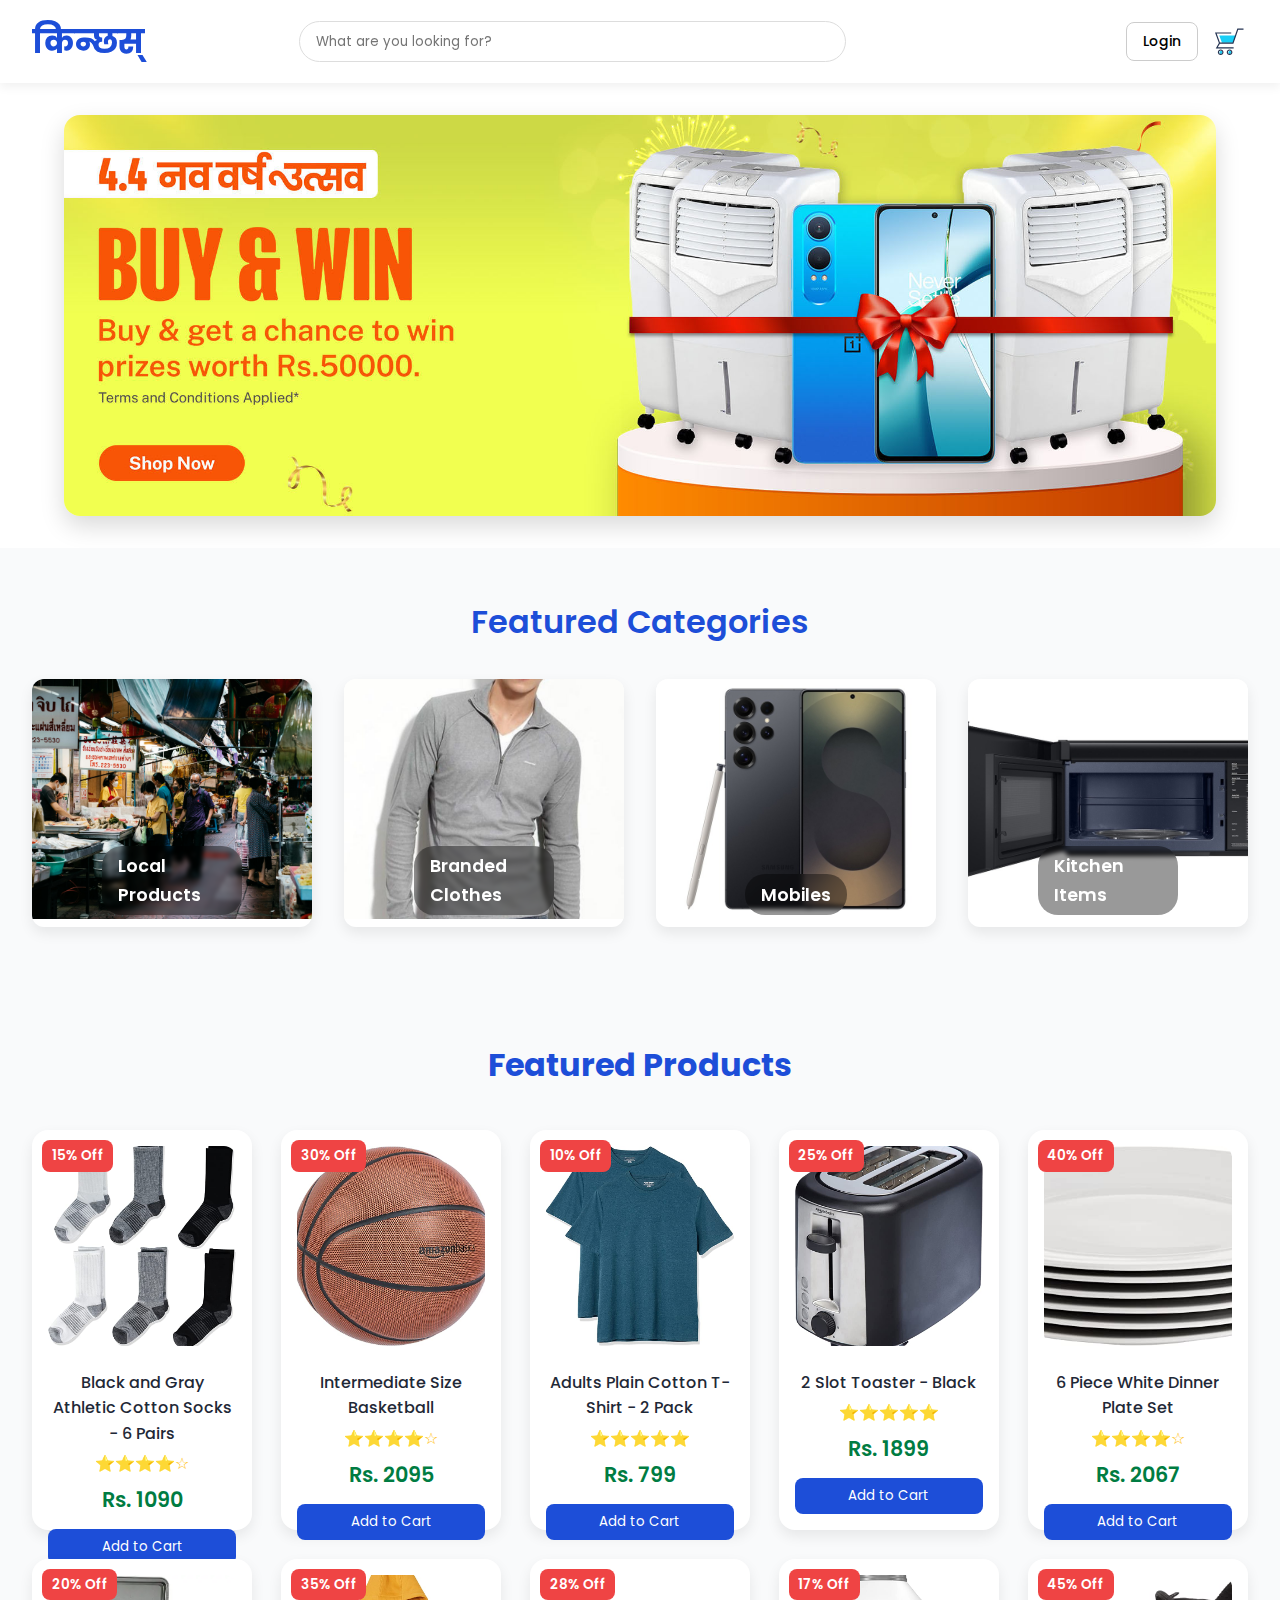
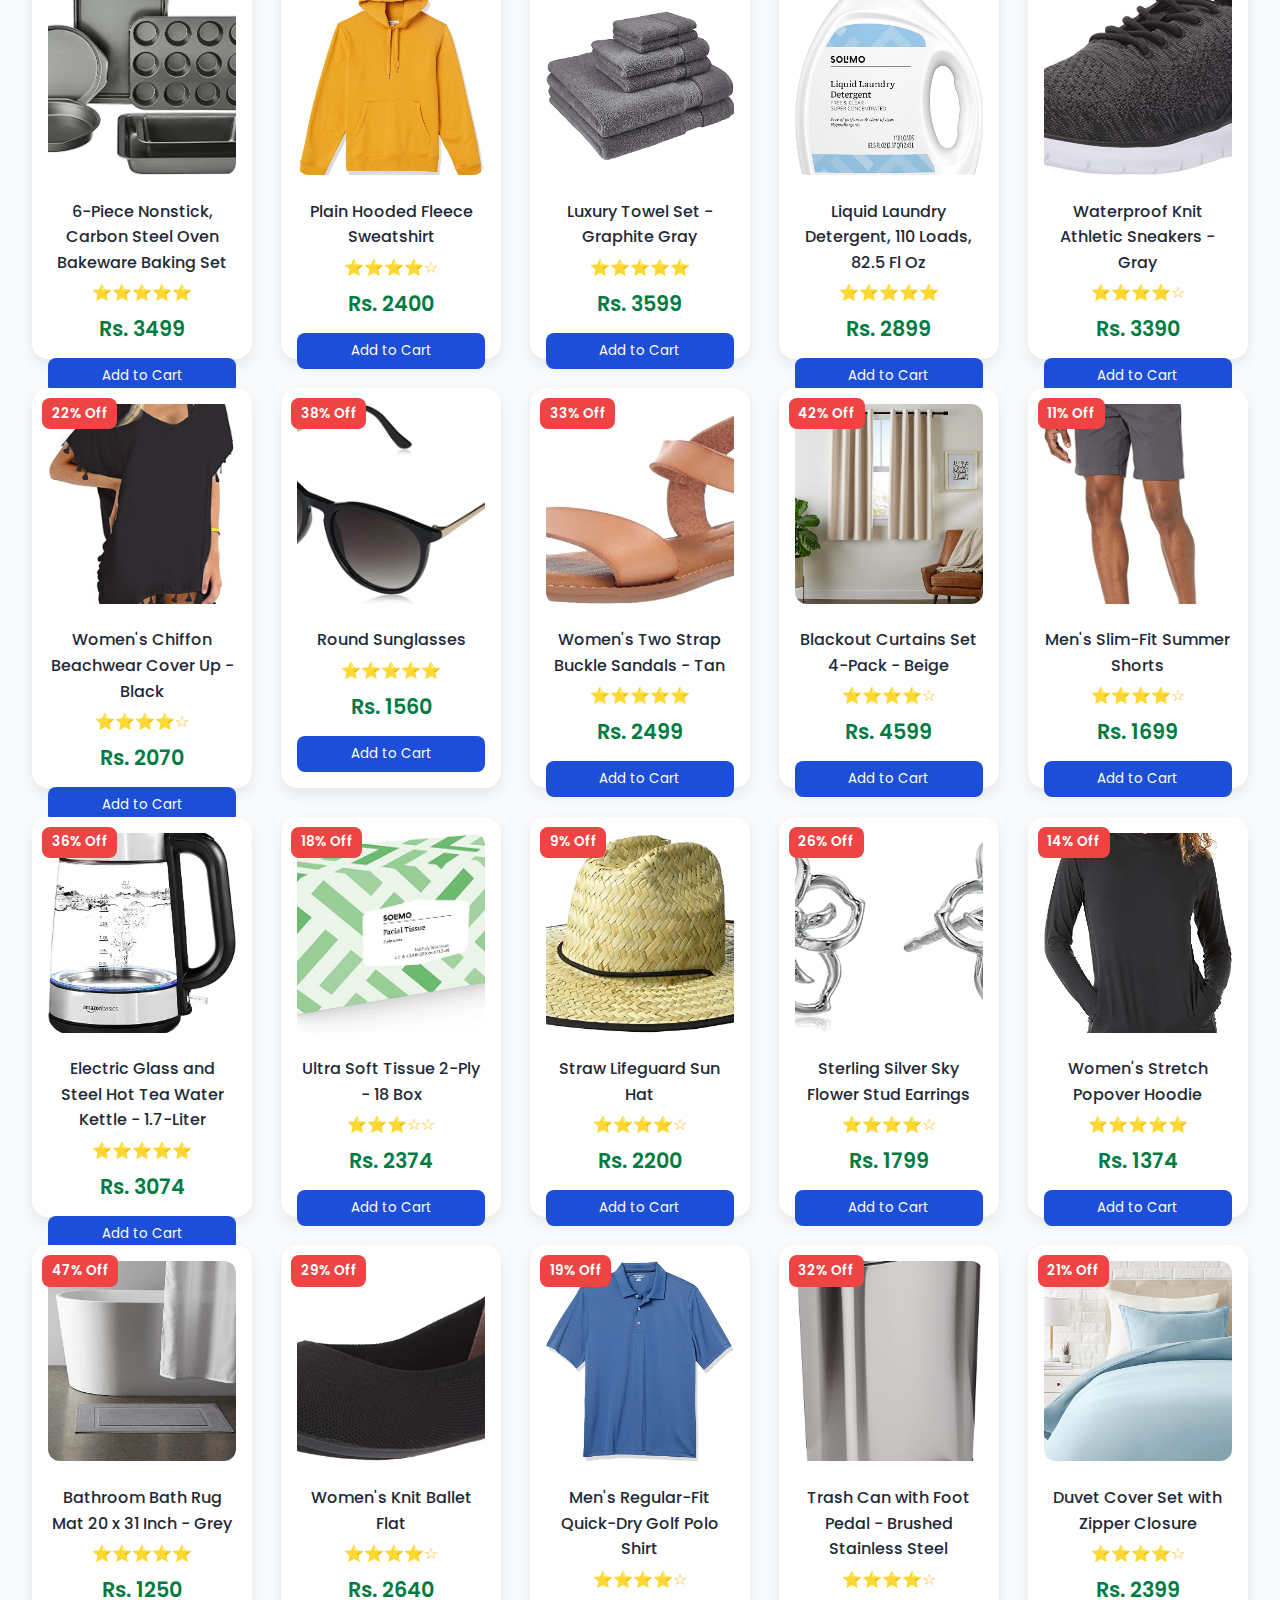
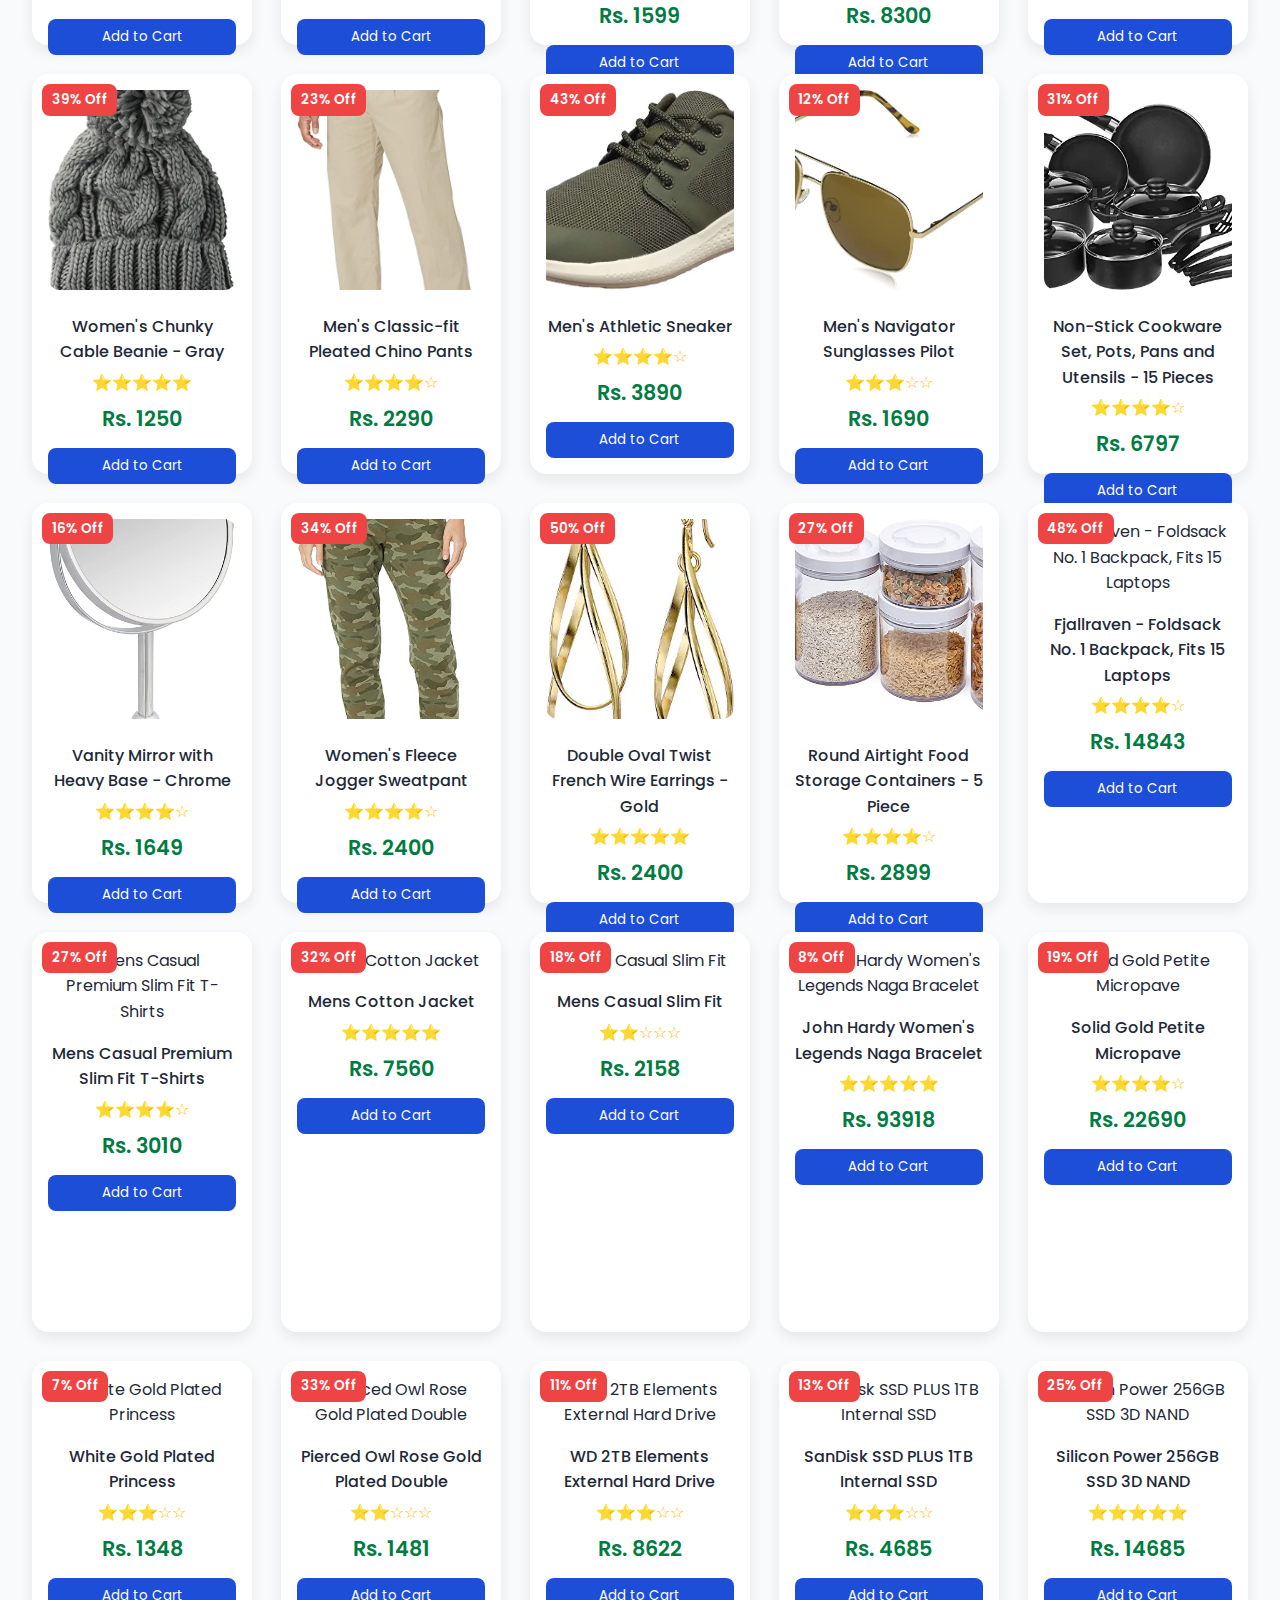
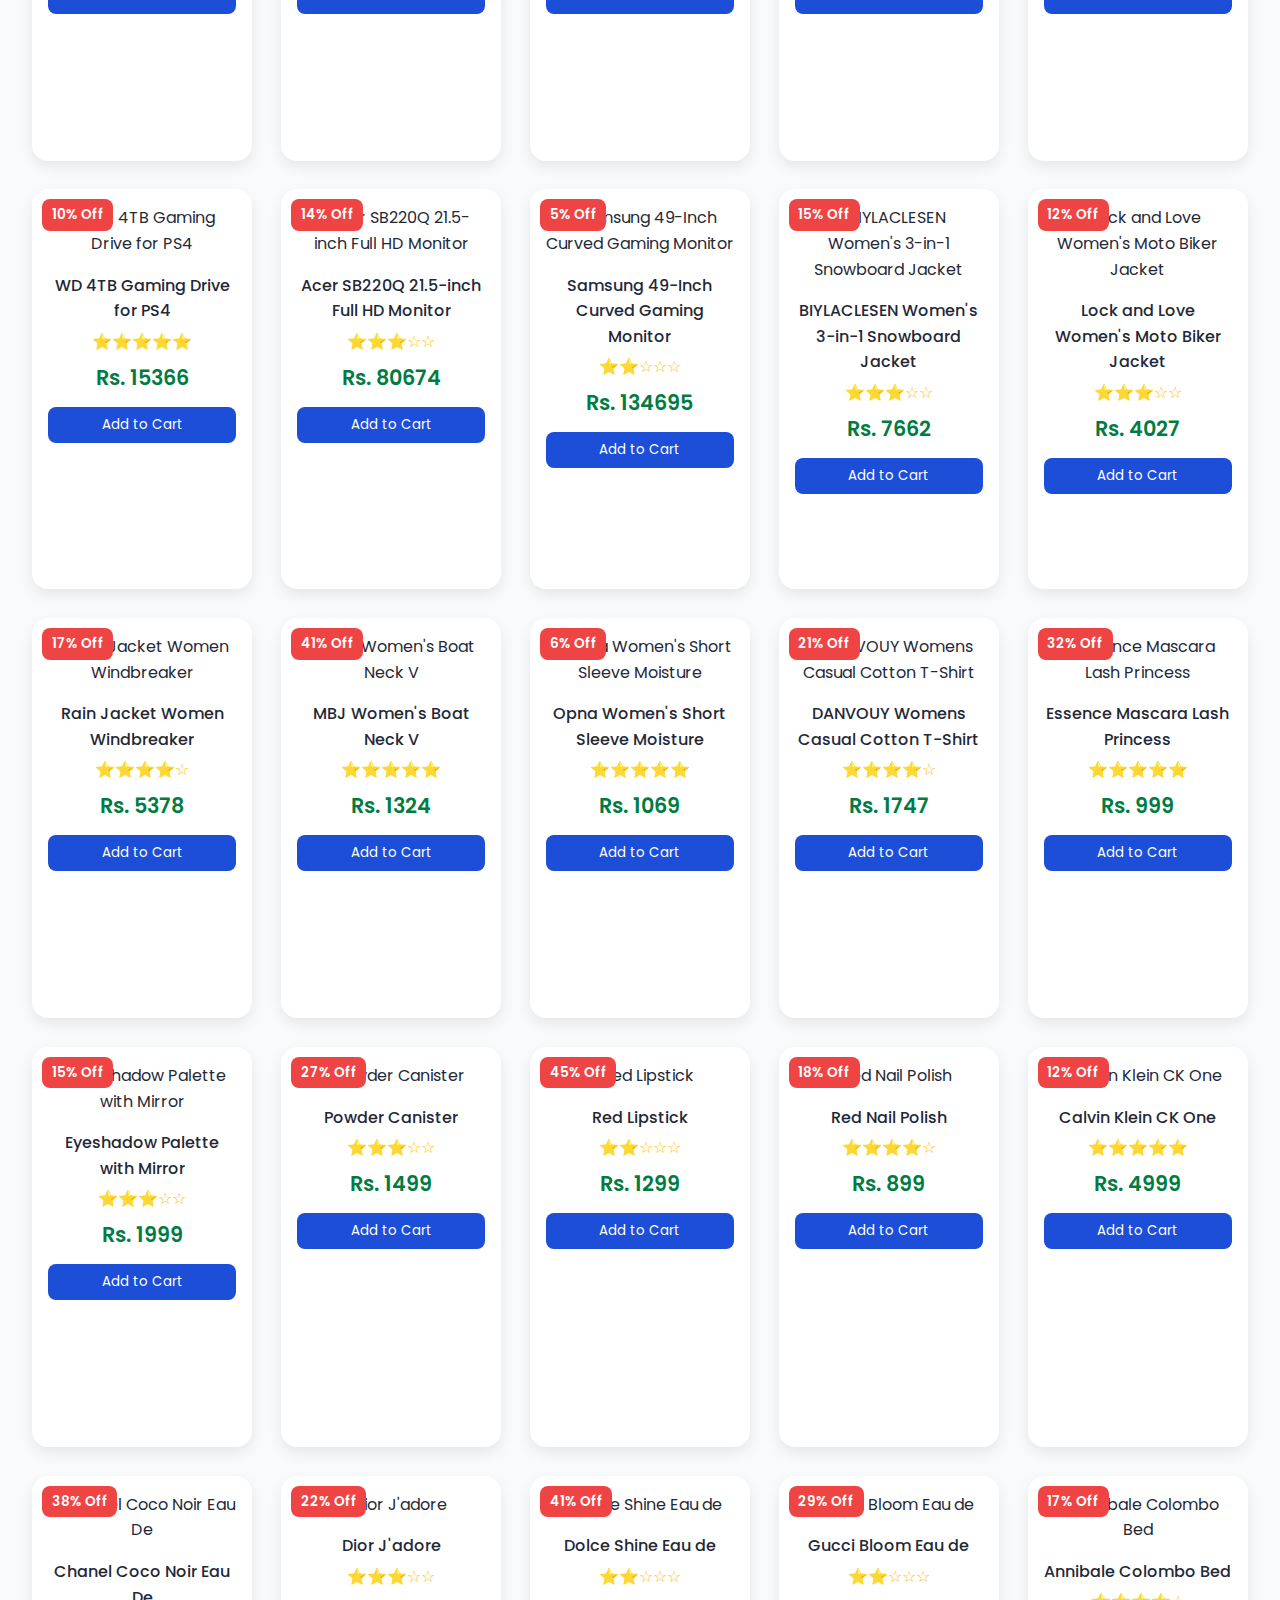
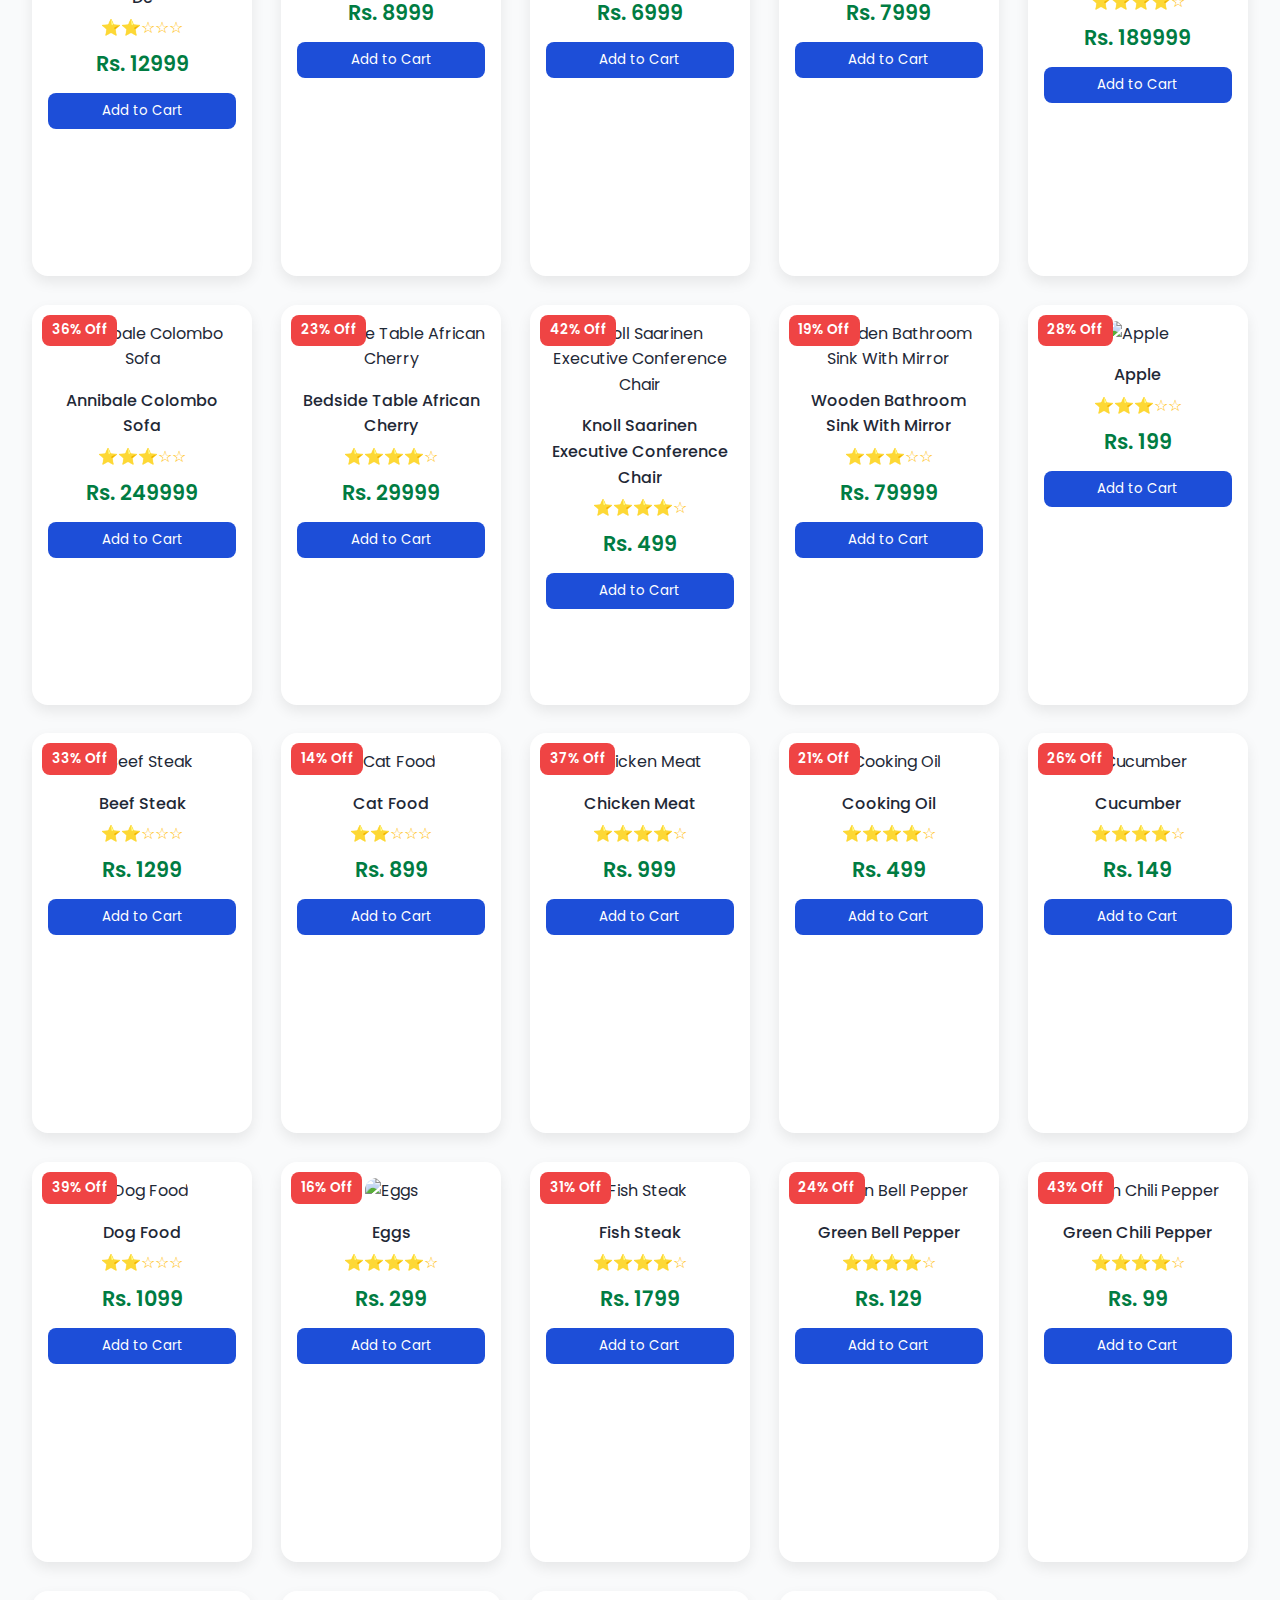
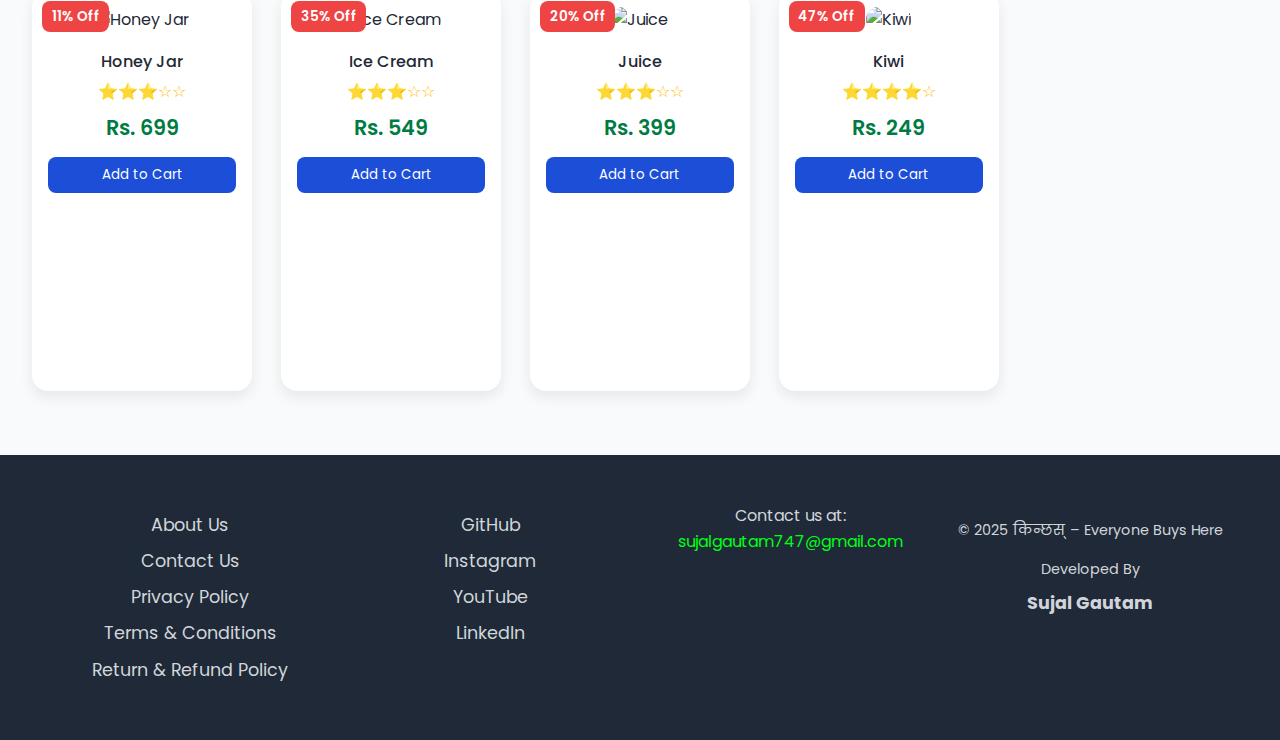
==== commit 6db2ae8a: "Add files via upload" ====
--- a/index.html
+++ b/index.html
@@ -130,11 +130,31 @@
   </div>
 </div>
 
-  <!-- Footer -->
-  <footer>
-    <p>&copy; 2025 किन्छस् – Everyone Buys Here ❤️</p>
-  </footer>
-
+ <!-- Footer -->
+<footer>
+  <div class="footer-container">
+    <div class="footer-links">
+      <a href="#">About Us</a>
+      <a href="#">Contact Us</a>
+      <a href="#">Privacy Policy</a>
+      <a href="#">Terms & Conditions</a>
+      <a href="#">Return & Refund Policy</a>
+    </div>
+    <div class="footer-socials">
+      <a href="https://github.com/sujal747">GitHub</a>
+      <a href="https://www.instagram.com/sujalgtm_747/">Instagram</a>
+      <a href="https://www.youtube.com/@codxbug">YouTube</a>
+      <a href="https://www.linkedin.com/in/sujal747/">LinkedIn</a>
+    </div>
+    <div class="footer-contact">
+      <p>Contact us at: <a href="mailto:sujalgautam747@gmail.com" class="email-link">sujalgautam747@gmail.com</a></p>
+    </div>
+    <div class="footer-developer">
+      <p>&copy; 2025 किन्छस् – Everyone Buys Here</p>
+      <p>Developed By <a href="https://sujalgautam.info.np" target="_blank" class="developer-link">Sujal Gautam</a></p>
+    </div>
+  </div>
+</footer>
   <script src="script.js"></script>
   <script src="products.js"></script>
   <script src="app.js"></script>
--- a/style.css
+++ b/style.css
@@ -1,10 +1,33 @@
-/* Reset and base styles */
+
 * {
   margin: 0;
   padding: 0;
   box-sizing: border-box;
   font-family: 'Poppins', sans-serif;
 }
+
+html {
+  scroll-behavior: smooth;
+}
+
+
+::-webkit-scrollbar {
+  width: 10px; 
+}
+
+::-webkit-scrollbar-track {
+  background: #f1f1f1; 
+}
+
+::-webkit-scrollbar-thumb {
+  background: #888;
+  border-radius: 10px;
+}
+
+::-webkit-scrollbar-thumb:hover {
+  background: #069ba0c2;
+}
+
 
 body {
   background-color: #ffffff;
@@ -28,7 +51,6 @@
   z-index: 10;
 }
 
-/* kinxas logo start */
 .logo {
   font-size: 2rem;
   font-weight: 700;
@@ -48,7 +70,6 @@
     font-size: 1rem;
   }
 }
-/* kinxas logo end */
 
 .search-input {
   width: 45%;
@@ -472,13 +493,140 @@
 
 /* Footer */
 footer {
+  background-color: #1f2937;
+  color: #d1d5db;
+  padding: 3rem 1rem;
+  font-size: 1rem;
   text-align: center;
-  padding: 1.5rem;
+  font-family: 'Arial', sans-serif;
+}
+
+.footer-container {
+  max-width: 1200px;
+  margin: 0 auto;
+  display: grid;
+  grid-template-columns: 1fr 1fr 1fr 1fr;
+  gap: 2rem;
+  padding: 0 1rem;
+}
+
+.footer-links, .footer-socials, .footer-contact, .footer-developer {
+  text-align: center;
+}
+
+.footer-links a, 
+.footer-socials a, 
+.footer-developer a {
+  color: #d1d5db;
+  text-decoration: none;
+  margin: 0.5rem 0;
+  display: block;
+  font-size: 1.1rem;
+  transition: color 0.3s ease;
+}
+
+.footer-links a:hover, 
+.footer-socials a:hover, 
+.footer-developer a:hover {
+  color: #e11d48;
+}
+
+.footer-contact p {
   font-size: 1rem;
-  color: #6b7280;
-  background-color: #f3f4f6;
-}
-
+  color: #d1d5db;
+}
+
+.email-link {
+  color: rgb(0, 255, 21);
+}
+
+.footer-developer p {
+  margin-top: 1rem;
+  font-size: 0.9rem;
+}
+
+.developer-link {
+  font-weight: bold;
+  color: #fff;
+  font-size: 1.1rem;
+  transition: color 0.3s ease;
+}
+
+.developer-link:hover {
+  color: #e11d48;
+}
+
+/* Mobile Responsiveness */
+@media (max-width: 1024px) {
+  .footer-container {
+    grid-template-columns: repeat(2, 1fr);
+  }
+}
+
+@media (max-width: 768px) {
+  footer {
+    padding: 2rem 1rem;
+  }
+  .footer-container {
+    grid-template-columns: 1fr;
+  }
+  .footer-links a, 
+  .footer-socials a, 
+  .footer-developer a {
+    font-size: 1rem;
+  }
+}
+
+/* Small mobile devices */
+@media (max-width: 480px) {
+  .footer-links a, 
+  .footer-socials a, 
+  .footer-developer a {
+    font-size: 0.9rem;
+  }
+  .footer-contact p {
+    font-size: 0.85rem;
+  }
+}
+
+/* Mobile Responsiveness */
+@media (max-width: 1024px) {
+  .footer-container {
+    grid-template-columns: repeat(2, 1fr);
+  }
+}
+
+@media (max-width: 768px) {
+  footer {
+    padding: 1.5rem 0.5rem;
+  }
+  .footer-container {
+    grid-template-columns: 1fr;
+    text-align: left;
+  }
+  .footer-links,
+  .footer-socials,
+  .footer-contact,
+  .footer-developer {
+    margin-bottom: 1.5rem;
+  }
+  .footer-developer p {
+    font-size: 0.85rem;
+  }
+}
+
+/* Small mobile devices */
+@media (max-width: 480px) {
+  .footer-links a,
+  .footer-socials a,
+  .footer-developer a {
+    font-size: 0.9rem;
+  }
+
+  .footer-contact p {
+    font-size: 0.85rem;
+  }
+}
 
 /* Responsive */
 @media (max-width: 600px) {
@@ -536,12 +684,28 @@
 }
 
 .close-modal {
-  position: absolute;
+  width: 40px;  
+  height: 40px; 
+  background-color: #e74c3c; 
+  color: white;
+  position: fixed;
   right: 20px;
   top: 15px;
-  font-size: 28px;
+  font-size: 22px; 
   font-weight: bold;
+  display: flex;
+  justify-content: center;
+  align-items: center;
+  border: none;  
+  border-radius: 8px;  
   cursor: pointer;
+  box-shadow: 0 4px 8px rgba(0, 0, 0, 0.2);  
+  transition: background-color 0.3s ease, transform 0.2s ease;
+}
+
+.close-modal:hover {
+  background-color: #c0392b;  
+  transform: scale(1.1);  
 }
 
 .product-details {
